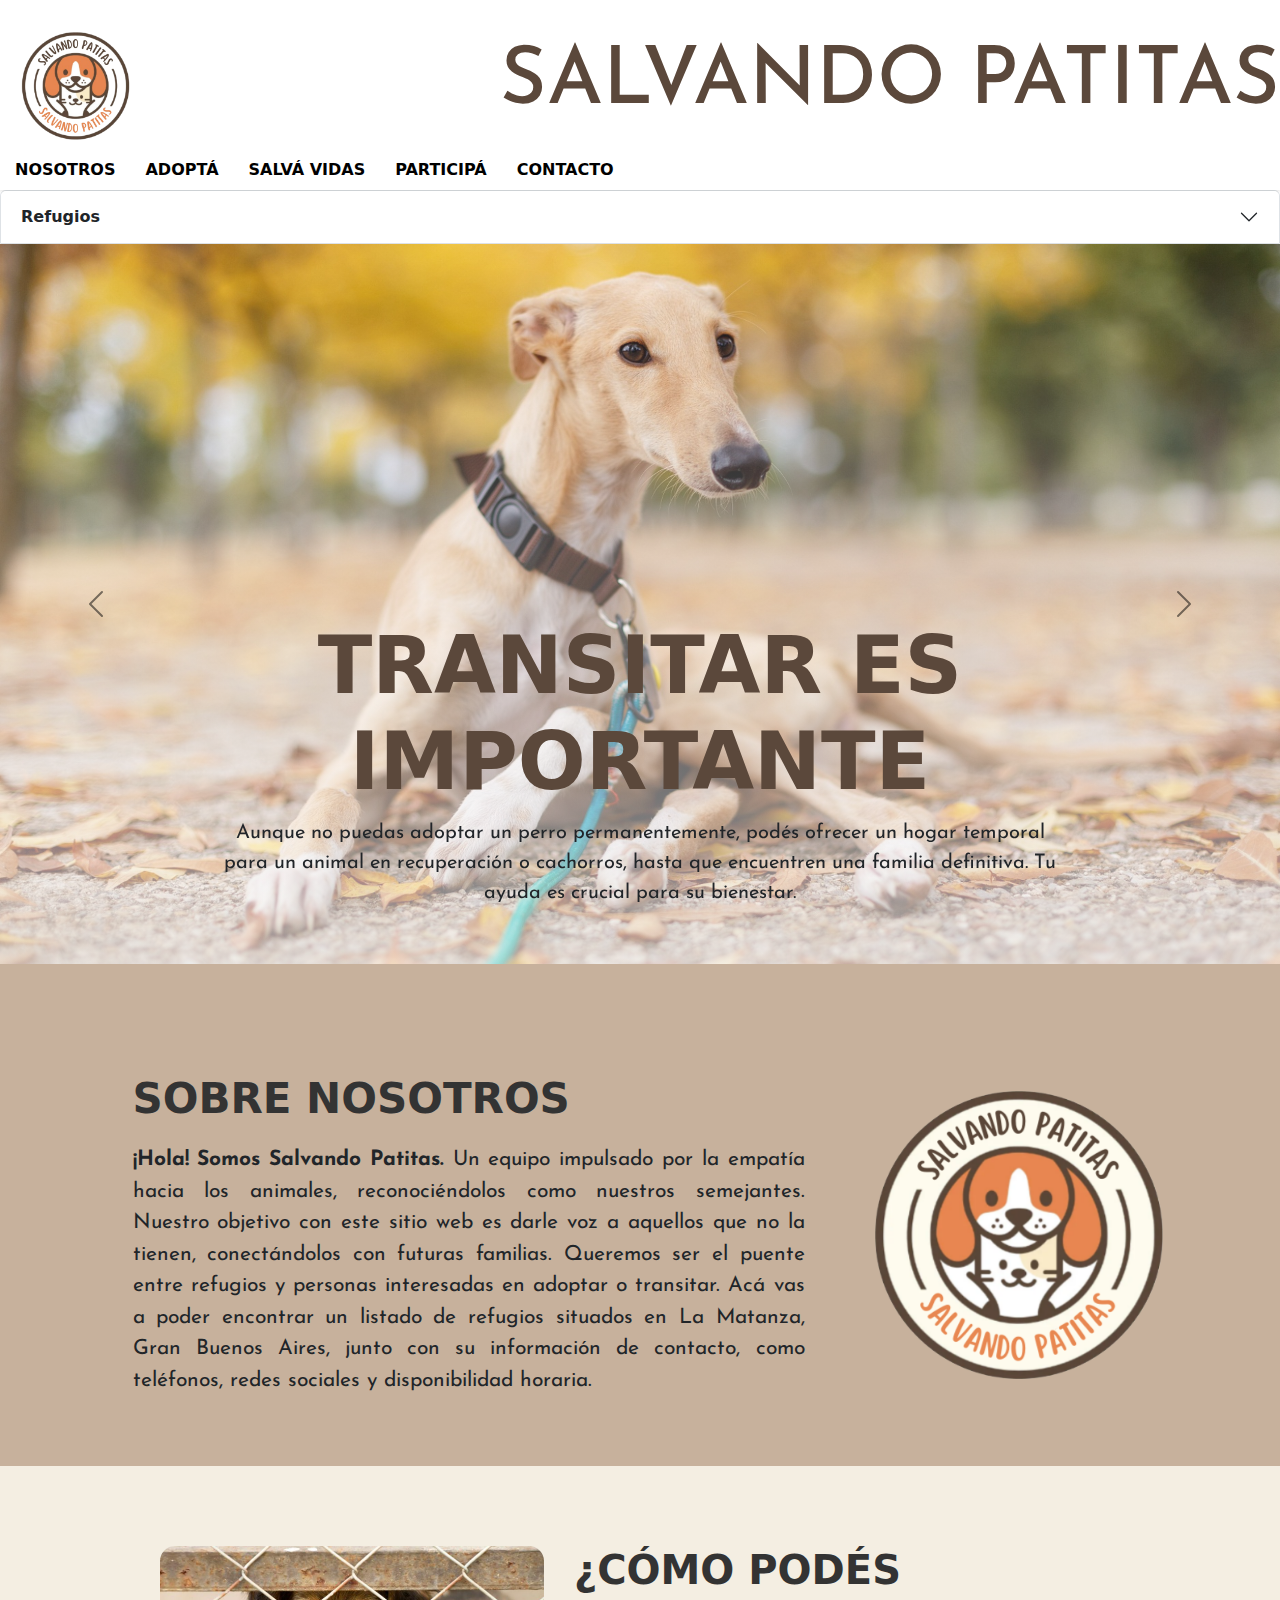
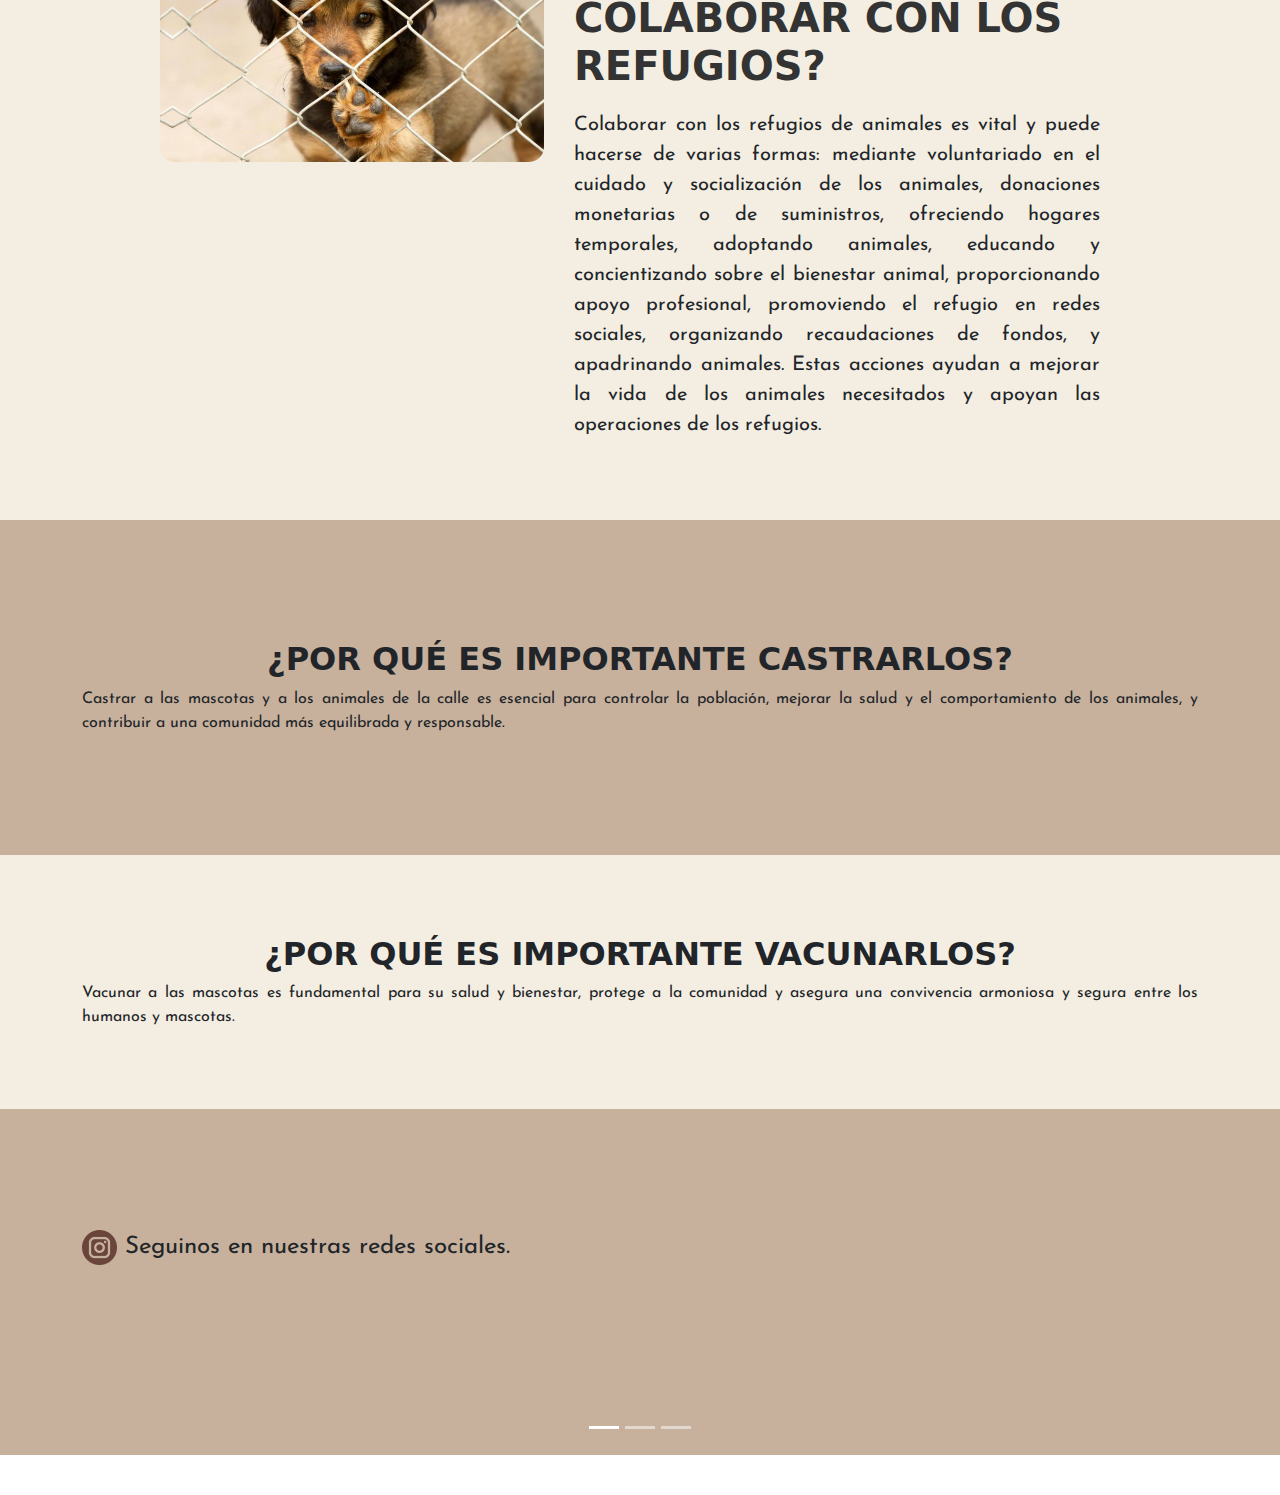
==== html/index.html @ 371e28d8 "section 2" ====
<html>
        <head>
          <link rel="icon" href="../imagenes/circulo.png" type="image/png">

            <meta name="viewport" content="width=device-width, initial-scale=1.0">
            <title> Salvando Patitas  </title>


            <!-- Enlaces -->
            
            <link rel="preconnect" href="https://fonts.googleapis.com">
            <link rel="preconnect" href="https://fonts.gstatic.com" crossorigin>
            <link href="https://fonts.googleapis.com/css2?family=Josefin+Sans:ital,wght@0,100..700;1,100..700&display=swap" rel="stylesheet">
            <link rel="stylesheet" href="../css/barranav.css" >
            <link rel="stylesheet" href="../css/secciones.css">
            <link rel="stylesheet" href="../css/carrusel.css" >
            <link rel="stylesheet" href="../css/imagenes.css">
            <link rel="stylesheet" href="../css/colores.css">
            <link rel="stylesheet" href="../css/redes.css">
            <link rel="stylesheet" href="../css/fuentes.css">
            <link href="https://cdn.jsdelivr.net/npm/bootstrap@5.3.3/dist/css/bootstrap.min.css" rel="stylesheet" integrity="sha384-QWTKZyjpPEjISv5WaRU9OFeRpok6YctnYmDr5pNlyT2bRjXh0JMhjY6hW+ALEwIH" crossorigin="anonymous">
            <script src="https://cdn.jsdelivr.net/npm/bootstrap@5.3.0/dist/js/bootstrap.bundle.min.js"></script>
          
        
          
          </head>
            
             
             
          
        <body>
          <div>
            <nav class="navbar">
              <div class="logo">
                  <img src="../imagenes/icono-removebg-preview.png" alt="Logo">
              </div>
            
            <div class="title">SALVANDO PATITAS</div>
            
              <ul>
                  <li><a href="#sobre-nosotros">NOSOTROS</a></li>
                  <li><a href="#">ADOPTÁ</a></li>
                  <li>
                      <a href="#">SALVÁ VIDAS</a>
                      
                  </li>
                  <li>
                      <a href="#">PARTICIPÁ</a>
                     
                  </li>
                  
                  
                  <li><a href="#">CONTACTO</a></li>
              </ul>
            
          </nav>
             
          

            <!-- Acordeon de info -->
            <div class="accordion" id="accordionExample"> 
                
                <div class="accordion-item">
                  <h2 class="accordion-header">
                    <button class="accordion-button collapsed" type="button" data-bs-toggle="collapse" data-bs-target="#collapseTwo" aria-expanded="false" aria-controls="collapseTwo">
                      <strong>Refugios</strong>
                    </button>
                  </h2>
                  <div id="collapseTwo" class="accordion-collapse collapse" data-bs-parent="#accordionExample">
                    <div class="accordion-body">
                      En La Matanza se encuentran diferentes refugios de animales que funcionan como centros de rescate, tránsito, asistencia y posterior adopción de las mascotas. A continuación les dejamos el <strong>listado de refugios</strong>:
                      
                        <ul> 
                           <li> <strong>Perritos De Ciudad Evita </strong> </li>
                            <p>Instagram: <a href="https://www.instagram.com/perritoscdadevita/?hl=es" target="_blank">@perritoscdadevita</a></p>
                            <p>Mail: Patrifac@gmail.com</p>



                           <li> <strong>Huellitas de Catan</strong> </li>
                           <p>Instagram: <a href="https://www.instagram.com/huellitasdecatan/" target="_blank">@huellitasdecatan</a></p>



                           <li> <strong>Rescataditos Lomas del Mirador</strong> </li>
                           <p>Instagram: <a href="https://www.instagram.com/rescataditos.ldm/" target="_blank">@rescataditos.ldm</a></p>



                           <li> <strong>Refugio Las Renatas</strong> </li>
                           <p>Instagram: <a href="https://www.instagram.com/refugiolasrenatasoficial/?hl=es" target="_blank">@refugiolasrenatas</a></p>

                           <li> <strong>Ayuda Animal</strong> </li>
                           <p>Instagram: <a href="https://www.instagram.com/ayuda_animal.ok/" target="_blank">@ayuda_animal.ok</a></p>



                      </ul>
                    </div>
                  </div>
                </div>
                <!--crruseel-->
                
                <div id="carouselExampleCaptions" class="carousel slide">
                    <div class="carousel-indicators">
                      <button type="button" data-bs-target="#carouselExampleCaptions" data-bs-slide-to="0" class="active" aria-current="true" aria-label="Slide 1"></button>
                      <button type="button" data-bs-target="#carouselExampleCaptions" data-bs-slide-to="1" aria-label="Slide 2"></button>
                      <button type="button" data-bs-target="#carouselExampleCaptions" data-bs-slide-to="2" aria-label="Slide 3"></button>
                    </div>
                    <div class="carousel-inner">
                      <div class="carousel-item active">
                        <img src="../imagenes/galgo1.png" class="d-block w-100 galgo" alt="...">
                        <div class="carousel-gradient"></div>
                        <div class="carousel-caption d-none d-md-block">
                          <h1>TRANSITAR ES IMPORTANTE</h1>
                    <p>Aunque no puedas adoptar un perro permanentemente, podés ofrecer un hogar temporal para un animal en recuperación o cachorros, hasta que encuentren una familia definitiva. Tu ayuda es crucial para su bienestar.</p>
                    
                          
                        </div>
                      </div>
                      <div class="carousel-item">
                        <img src="../imagenes/perritomoños1.png" class="d-block w-100 galgo" alt="...">
                        <div class="carousel-gradient"></div>
                        <div class="carousel-caption d-none d-md-block">
                          <h1>SOÑAMOS CON UN MUNDO SIN CALLEJERITOS</h1>
                          <p>Hay miles de animalitos en la calle.</p>
                          
                        </div>
                      </div>
                      <div class="carousel-item">
                        <img src="../imagenes/gatos1.png" class="d-block w-100 galgo" alt="...">
                        <div class="carousel-gradient"></div>
                        <div class="carousel-caption d-none d-md-block">
                          <h1>TU AYUDA SALVA VIDAS</h1>
                          <P>Aportá tu granito de arena.</P>

                        </div>

                      </div>
                      
                    <button class="carousel-control-prev" type="button" data-bs-target="#carouselExampleCaptions" data-bs-slide="prev">
                      <span class="carousel-control-prev-icon" aria-hidden="true"></span>
                      <span class="visually-hidden">Previous</span>
                    </button>
                    <button class="carousel-control-next" type="button" data-bs-target="#carouselExampleCaptions" data-bs-slide="next">
                      <span class="carousel-control-next-icon" aria-hidden="true"></span>
                      <span class="visually-hidden">Next</span>
                    </button>
                  </div>

                  <!--secciones-->
                  <!-- Sección 1 -->
                  <section id="sobre-nosotros" class="section-1">
                    <div class="section-1-container">
                     <div class="section-1-content">
                      <div class="section-1-text">
                        <h2 class="section-1-title"><strong> SOBRE NOSOTROS </strong></h2>
                        <p class="section-content">
                          <strong>¡Hola! Somos Salvando Patitas.</strong> Un equipo impulsado por la empatía hacia los
                          animales, reconociéndolos como nuestros semejantes. Nuestro objetivo con este sitio web es darle voz
                          a aquellos que no la tienen, conectándolos con futuras familias. Queremos ser el puente entre
                          refugios y personas interesadas en adoptar o transitar. Acá vas a poder encontrar un listado de
                          refugios situados en La Matanza, Gran Buenos Aires, junto con su información de contacto, como
                          teléfonos, redes sociales y disponibilidad horaria.
                      </p>
                    </div>
                     <img src="../imagenes/logoconfondo.png" alt="Descripción de la imagen" class="section-1-imagen">
                     </div>
                  </div>
                  <!-- Sección 2 -->
                  <section class="section-2">
                    <div class="section-2-container">
                        <div class="section-2-content">
                            <img src="../imagenes/perrorejas.png" alt="Descripción de la imagen" class="section-2-imagen">
                            <div class="section-2-text">
                                <h2 class="section-2-title"><strong>¿CÓMO PODÉS COLABORAR CON LOS REFUGIOS?</strong></h2>
                                <p class="section-content">Colaborar con los refugios de animales es vital y puede hacerse de varias formas: mediante voluntariado en el cuidado y socialización de los animales, donaciones monetarias o de suministros, ofreciendo hogares temporales, adoptando animales, educando y concientizando sobre el bienestar animal, proporcionando apoyo profesional, promoviendo el refugio en redes sociales, organizando recaudaciones de fondos, y apadrinando animales. Estas acciones ayudan a mejorar la vida de los animales necesitados y apoyan las operaciones de los refugios.</p>
                            </div>
                        </div>
                    </div>
                </section>
                <!-- Sección 3 -->
                  <section class="section-3">
                    <div class="container">
                    <h2 class="section-title"><strong> ¿POR QUÉ ES IMPORTANTE CASTRARLOS? </strong></h2>
                    <p class="section-content">Castrar a las mascotas y a los animales de la calle es esencial para controlar la población, mejorar la salud y el comportamiento de los animales, y contribuir a una comunidad más equilibrada y responsable.
                    </p>
                    </div>
                </section>
                <!-- Sección 4 -->
                  <section class="section-4">
                  <div class="container">
                  <h2 class="section-title"><strong> ¿POR QUÉ ES IMPORTANTE VACUNARLOS? </strong></h2>
                  <p class="section-content">Vacunar a las mascotas es fundamental para su salud y bienestar, protege a la comunidad y  asegura una convivencia armoniosa y segura entre los humanos y mascotas.
                  </p>
                  </div>
                </section>
                <!-- Sección 5 -->
                <section class="section-5">
                  <div class="container">
                    <div class="paragraph-with-icon">
                      <img src="../imagenes/instagram.png" alt="Instagram Icon">
                  <p class="section-content">Seguinos en nuestras redes sociales.
                  </p>
                  </div>
                </section>
                  
                  

                

            
            
            

            
            <script src="https://stackpath.bootstrapcdn.com/bootstrap/5.1.0/js/bootstrap.min.js"></script>
            <script src="https://code.jquery.com/jquery-3.6.0.min.js"></script>
            <script src="https://cdn.jsdelivr.net/npm/bootstrap@5.3.3/dist/js/bootstrap.bundle.min.js" integrity="sha384-YvpcrYf0tY3lHB60NNkmXc5s9fDVZLESaAA55NDzOxhy9GkcIdslK1eN7N6jIeHz" crossorigin="anonymous"></script>
        </body>
</html>
---- css/barranav.css ----
body {
    font-family: Arial, sans-serif;
    margin: 0;
    padding: 0;
}
.navbar {
    display: flex;
    justify-content: space-between;
    align-items: center;
    background-color: #fff;
    padding: 30 50px;
    box-shadow: 0 2px 4px rgba(0, 0, 0, 0.1);
}
.navbar ul {
    list-style: none;
    margin: 0;
    padding: 0;
    display: flex;
}
.navbar ul li {
    margin: 0 15px;
    position: relative;
}
.navbar ul li a {
    text-decoration: none;
    color: #000;
    font-weight: bold;
}
.navbar .logo img {
    height: 150px;
}
.title {
    font-family: "Josefin Sans", sans-serif;
  font-optical-sizing: auto;
  font-weight: 500;
  font-style: normal;
  font-size: 5em;
  color: #5b483b
    }






  .carousel-inner img {
    height: 600px; 
    width: auto; 
    margin: 0 auto; 
    object-fit: cover; 
}
---- css/secciones.css ----
section {
    text-align: center;
    margin-bottom: 40px;
    padding: 80px 0;
    }
.section-1 {
    background-color: #c7b19c;
    padding-bottom: 70px;
    padding-top: 40px;
    
}    
.section-1-container {
    max-width: 1000px;
    margin: 0 auto;
    padding: 0 20px;
}
.section-1-content {
    display: flex;
    align-items: center; 
    gap: 20px; 
    justify-content: center;
    padding: 70px 0;

}
.section-content {
    text-align: justify;
    margin: 0;
}
.section-1-text {
    flex: 1;
    max-width: 70%; 
    text-align: left; 
    font-size: 21px;
    margin-left: -35px;
}
.section-1-title {
    font-size: 2em;
    margin-bottom: 20px;
    color: #333;
}
.section-1-imagen {
    flex: 1;
    max-width: 30%;
    height: auto;
    position: relative;
    left: 50px;
    margin: 0px;

}
.section-2 {
    background-color: #f4eee2; 
    margin-bottom: 40px; }

.section-2-container {
        max-width: 1000px;
        margin: 0 auto;
        padding: 0 20px;   } 

.section-2-content {
        display: flex;
        align-items: flex-start;
        gap: 20px;
        justify-content: flex-start;
        flex-direction: row; 
        flex-wrap: wrap; 
        }

.section-2-title {
        font-size: 2em;
        margin-bottom: 20px;
        color: #333;}

.section-2-imagen {
    flex: 1;
    max-width: 40%;
    height: auto;
    top: 35px;
    border-radius: 15px;

}
.section-2-text {
    flex: 1;
    max-width: 60%; 
    text-align: left; 
    font-size: 20px;
    padding-right: 20px;
    padding-left: 10px; }


.section-3 {
    background-color: #c7b19c
    ;
}
.section-4 {
    background-color: #f4eee2
    ;
}

.section-5 {
    font-size: 1.5em;
    background-color: #c7b19c
    ;
}
---- css/carrusel.css ----
.carousel-item {
    position: relative;
}

.carousel-inner .galgo {
    max-width: 100%; /* me queda gigante decir a la profe*/
    height: auto;
    margin: 0 auto; }
.carousel-gradient {
    position: absolute;
    top: 0;
    left: 0;
    width: 100%;
    height: 100%;
    background: linear-gradient(to bottom, rgba(165, 159, 159, 0.075), rgba(247, 246, 246, 0.61));
    z-index: 1;
}
.carousel-caption {
    z-index: 2;
}
/*quiero cambiar el grosor de las flechas y su color */
.carousel-control-prev-icon,
.carousel-control-next-icon {
    
    border-radius: 80%; 
    width: 180px; 
    height: 50px; 
}

.carousel-control-prev-icon::after,
.carousel-control-next-icon::after {
    font-size: 15rem; 
    color: rgb(46, 30, 9); 
}



.carousel-control-prev,
.carousel-control-next {
    filter: invert(100%); /* Cambia el color de los botones */
}

.carousel-caption {

    padding: 20px;
    border-radius: 10px;
}
.carousel-caption h1 {
    color: #5b483b;
    font-size: 5rem;
    
    font-weight: bold;
}
.carousel-caption p {
    color: #212529;
    font-size: 1.25rem;
}
---- css/imagenes.css ----
/* Fondo de pagina */
---- css/colores.css ----
body {background-color: #c7b19c ;}
---- css/redes.css ----
.paragraph-with-icon {
    display: flex;
    align-items: center;
}

.paragraph-with-icon img {
    margin-right: 8px; /* Ajusta el espacio entre el icono y el texto */
    width: 35px;       /* Tamaño del icono */
    height: 35px;      /* Tamaño del icono */
}

.paragraph-with-icon p {
    margin: 0; /* Elimina el margen del párrafo para asegurar la alineación */
}
---- css/fuentes.css ----
p{font-family: "Josefin Sans", sans-serif} /* parrafos */


.josefin-sans- {
  font-family: "Josefin Sans", sans-serif;
  font-optical-sizing: auto;
  font-weight: 500;
  font-style: normal;


}
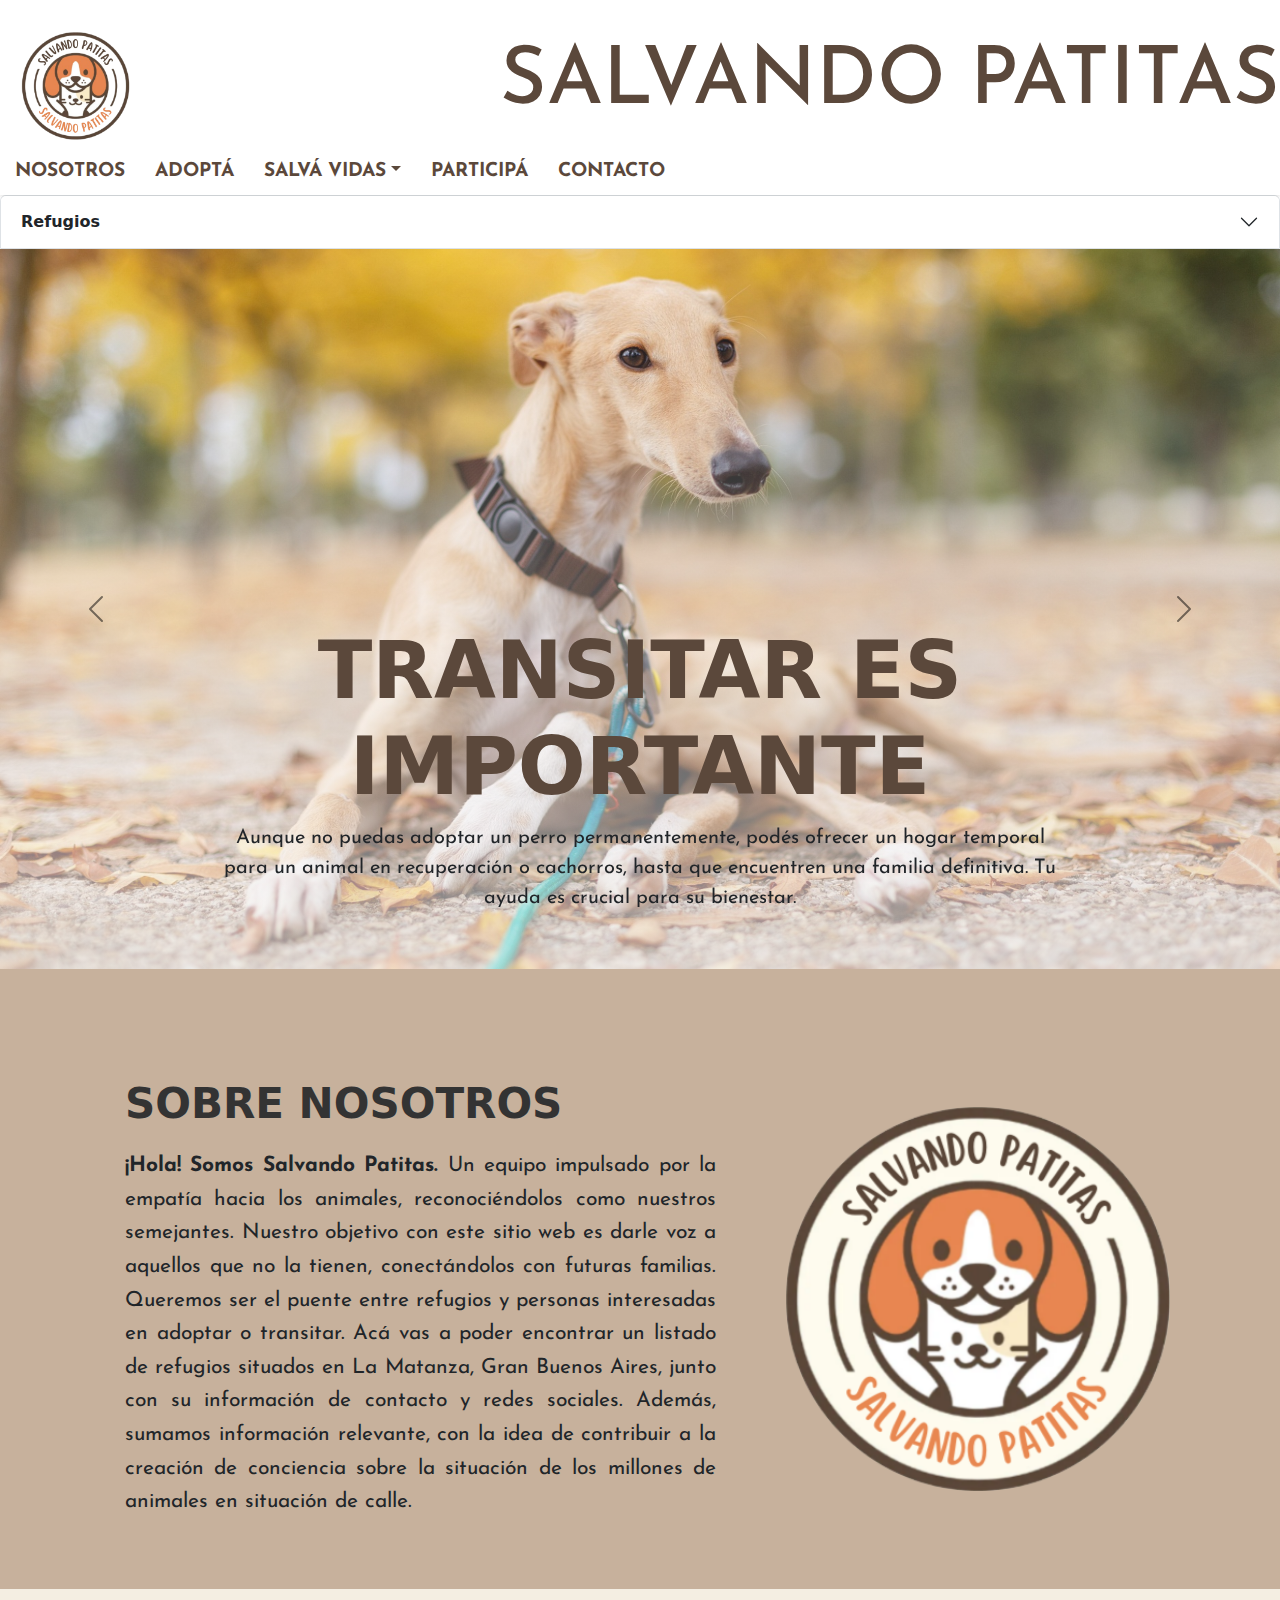
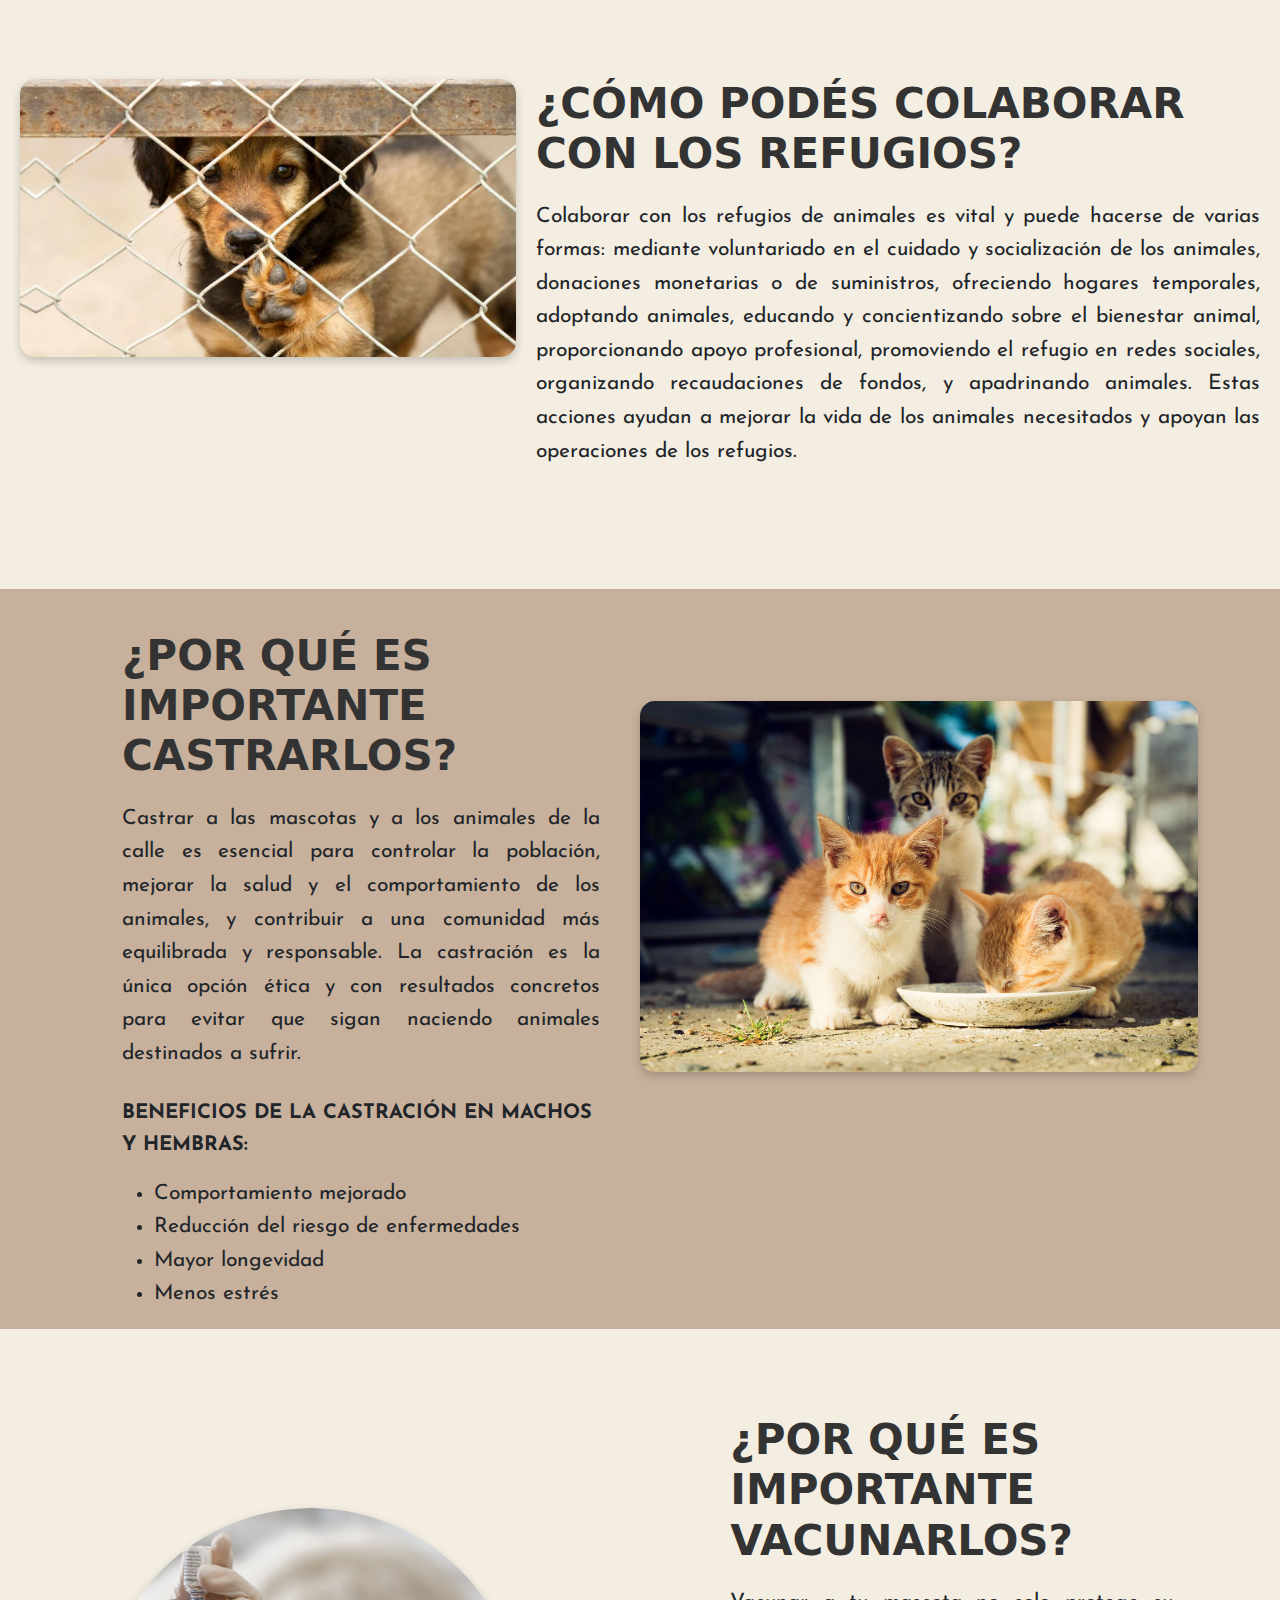
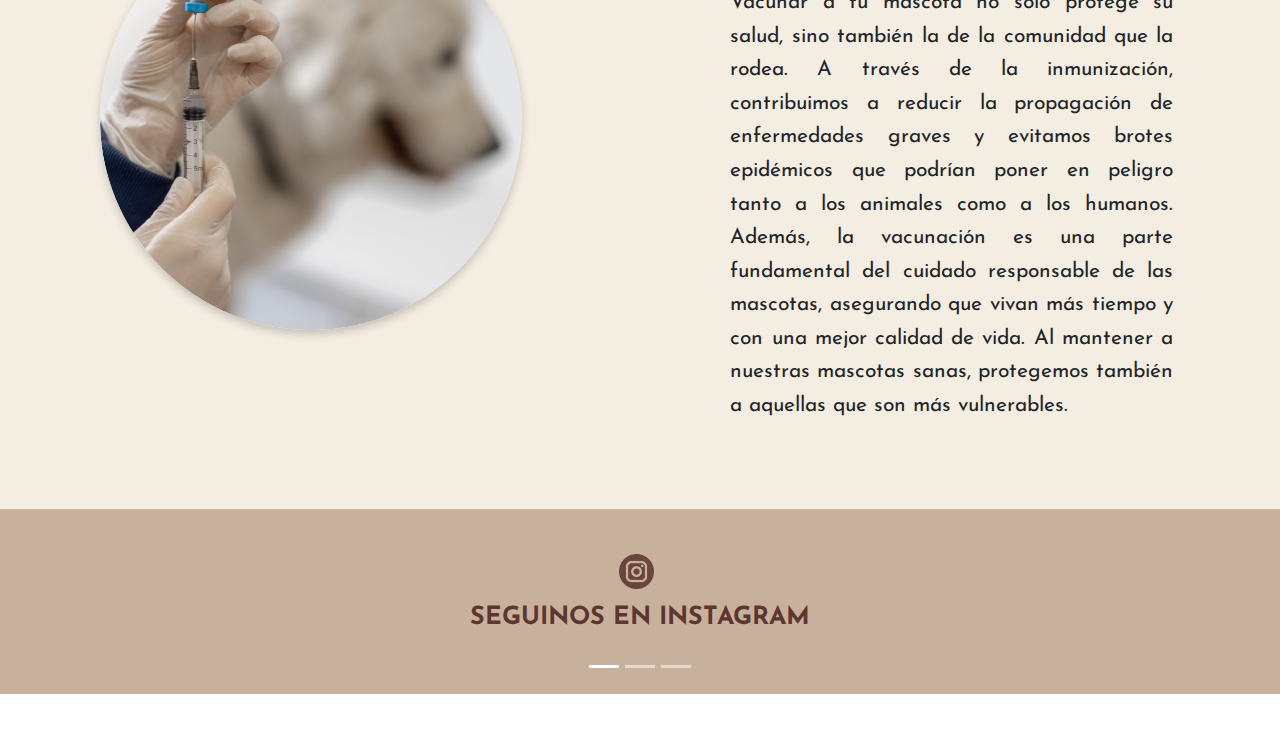
==== commit 4c2aeae9: "cambio secciones" ====
--- a/html/index.html
+++ b/html/index.html
@@ -22,7 +22,22 @@
             <script src="https://cdn.jsdelivr.net/npm/bootstrap@5.3.0/dist/js/bootstrap.bundle.min.js"></script>
           
         
-          
+            <style>
+              /* Ocultar el botón "CASTRÁ" por defecto */
+              .dropdown-menu {
+                  display: none;
+                  position: absolute;
+                  background-color: white;
+                  box-shadow: 0px 8px 16px rgba(0, 0, 0, 0.2);
+                  min-width: 160px;
+                  z-index: 1;
+              }
+          
+              /* Mostrar el menú desplegable cuando se pasa el cursor sobre "SALVÁ VIDAS" */
+              .dropdown:hover .dropdown-menu {
+                  display: block;
+              }
+          </style>
           </head>
             
              
@@ -37,17 +52,17 @@
             
             <div class="title">SALVANDO PATITAS</div>
             
-              <ul>
-                  <li><a href="#sobre-nosotros">NOSOTROS</a></li>
+              <ul class="nav-links">
+                  <li><a href="#sobre-nosotros" class="nosotros-link">NOSOTROS</a></li>
                   <li><a href="#">ADOPTÁ</a></li>
-                  <li>
-                      <a href="#">SALVÁ VIDAS</a>
-                      
+                  <li class="dropdown">
+                      <a href="#" class="dropdown-toggle salva-vidas-link">SALVÁ VIDAS</a> 
+                      <div class="dropdown-menu">
+                      <a href="#seccion-castra" class="castra-link castra-link">CASTRÁ</a> 
+                      </div>
                   </li>
-                  <li>
-                      <a href="#">PARTICIPÁ</a>
-                     
-                  </li>
+                  <li><a href="#">PARTICIPÁ</a></li>
+        
                   
                   
                   <li><a href="#">CONTACTO</a></li>
@@ -160,9 +175,9 @@
                           animales, reconociéndolos como nuestros semejantes. Nuestro objetivo con este sitio web es darle voz
                           a aquellos que no la tienen, conectándolos con futuras familias. Queremos ser el puente entre
                           refugios y personas interesadas en adoptar o transitar. Acá vas a poder encontrar un listado de
-                          refugios situados en La Matanza, Gran Buenos Aires, junto con su información de contacto, como
-                          teléfonos, redes sociales y disponibilidad horaria.
-                      </p>
+                          refugios situados en La Matanza, Gran Buenos Aires, junto con su información de contacto y redes sociales. 
+                          Además, sumamos información relevante, con la idea de contribuir a la creación de conciencia sobre la situación 
+                          de los millones de animales en situación de calle.                      </p>
                     </div>
                      <img src="../imagenes/logoconfondo.png" alt="Descripción de la imagen" class="section-1-imagen">
                      </div>
@@ -180,27 +195,43 @@
                     </div>
                 </section>
                 <!-- Sección 3 -->
-                  <section class="section-3">
+                  <section id="seccion-castra" class="section-3">
                     <div class="container">
-                    <h2 class="section-title"><strong> ¿POR QUÉ ES IMPORTANTE CASTRARLOS? </strong></h2>
+                    <img src="../imagenes/gatoscalle.png" alt="Descripción de la imagen" class="section-3-imagen">
+                    <div class="section-3-text">
+                    <div class="section-3-content"> 
+                    <h2 class="section-3-title"><strong> ¿POR QUÉ ES IMPORTANTE CASTRARLOS? </strong></h2>
                     <p class="section-content">Castrar a las mascotas y a los animales de la calle es esencial para controlar la población, mejorar la salud y el comportamiento de los animales, y contribuir a una comunidad más equilibrada y responsable.
+                      La castración es la única opción ética y con resultados concretos para evitar que sigan naciendo animales destinados a sufrir.
                     </p>
+                    <div class="beneficios">
+                    <p><strong>BENEFICIOS DE LA CASTRACIÓN EN MACHOS Y HEMBRAS:</strong></p> </div>
+                    <ul>
+                      <li>Comportamiento mejorado</li>
+                      <li>Reducción del riesgo de enfermedades</li>
+                      <li>Mayor longevidad</li>
+                      <li>Menos estrés</li>
+                    </ul>
                     </div>
                 </section>
                 <!-- Sección 4 -->
-                  <section class="section-4">
+                <section class="section-4">
+                  <img src="../imagenes/vaccine.png" alt="Descripción de la imagen" class="section-4-imagen">
                   <div class="container">
-                  <h2 class="section-title"><strong> ¿POR QUÉ ES IMPORTANTE VACUNARLOS? </strong></h2>
-                  <p class="section-content">Vacunar a las mascotas es fundamental para su salud y bienestar, protege a la comunidad y  asegura una convivencia armoniosa y segura entre los humanos y mascotas.
-                  </p>
-                  </div>
-                </section>
+                      <div class="section-4-text">
+                          <h2 class="section-4-title"><strong> ¿POR QUÉ ES IMPORTANTE VACUNARLOS? </strong></h2>
+                          <p class="section-content">
+                              Vacunar a tu mascota no solo protege su salud, sino también la de la comunidad que la rodea. A través de la inmunización, contribuimos a reducir la propagación de enfermedades graves y evitamos brotes epidémicos que podrían poner en peligro tanto a los animales como a los humanos. Además, la vacunación es una parte fundamental del cuidado responsable de las mascotas, asegurando que vivan más tiempo y con una mejor calidad de vida. Al mantener a nuestras mascotas sanas, protegemos también a aquellas que son más vulnerables.
+                          </p>
+                      </div>
+                  </div>
+              </section>
                 <!-- Sección 5 -->
                 <section class="section-5">
                   <div class="container">
                     <div class="paragraph-with-icon">
                       <img src="../imagenes/instagram.png" alt="Instagram Icon">
-                  <p class="section-content">Seguinos en nuestras redes sociales.
+                  <p class="section-5-text"><b>SEGUINOS EN INSTAGRAM</b>
                   </p>
                   </div>
                 </section>
@@ -212,10 +243,8 @@
             
             
             
-
-            
-            <script src="https://stackpath.bootstrapcdn.com/bootstrap/5.1.0/js/bootstrap.min.js"></script>
+             <!-- Scripts -->
             <script src="https://code.jquery.com/jquery-3.6.0.min.js"></script>
             <script src="https://cdn.jsdelivr.net/npm/bootstrap@5.3.3/dist/js/bootstrap.bundle.min.js" integrity="sha384-YvpcrYf0tY3lHB60NNkmXc5s9fDVZLESaAA55NDzOxhy9GkcIdslK1eN7N6jIeHz" crossorigin="anonymous"></script>
-        </body>
+          </body>
 </html>
--- a/css/barranav.css
+++ b/css/barranav.css
@@ -8,8 +8,9 @@
     justify-content: space-between;
     align-items: center;
     background-color: #fff;
-    padding: 30 50px;
+    padding: 30px 50px;
     box-shadow: 0 2px 4px rgba(0, 0, 0, 0.1);
+    position: relative;
 }
 .navbar ul {
     list-style: none;
@@ -20,30 +21,102 @@
 .navbar ul li {
     margin: 0 15px;
     position: relative;
+
 }
 .navbar ul li a {
+    font-family: "Josefin Sans", sans-serif;
     text-decoration: none;
-    color: #000;
+    color: #5b483b;
     font-weight: bold;
+    display: block;
+    font-size: 1.2em;
+}
+.dropdown-toggle {
+    position: relative;
+    font-family: "Josefin Sans", sans-serif;
+    font-size: 1.2em;
+    color: #5b483b;
+    font-weight: bold;
+    text-decoration: none;
+}
+.dropdown:hover .dropdown-hover-text {
+    display: block;
 }
 .navbar .logo img {
     height: 150px;
+    position: relative;
 }
 .title {
-    font-family: "Josefin Sans", sans-serif;
-  font-optical-sizing: auto;
+  font-family: "Josefin Sans", sans-serif;
   font-weight: 500;
   font-style: normal;
   font-size: 5em;
   color: #5b483b
     }
 
+.dropdown {
+    position: relative;
+    display: inline-block;
+    text-align: center;
+    }   
 
+.dropdown-menu {
+    display: none;
+    position: absolute;
+    margin-top: 10px;
+    padding: 10px 0;
+    z-index: 1000;
+    top: 100%;
+    left: 0; 
+    width: 100%;
+    padding: 15px;
+    }
+.dropdown-menu a {
+    font-family: "Josefin Sans", sans-serif;
+    font-size: 1.2em;
+    color: #5b483b;
+    text-decoration: none;  
+}  
+.dropdown-menu li{
+    padding: 10px 20px;
+}    
+.dropdown:hover .dropdown-menu {
+    display: block;
+  }
+.dropdown-menu li a:hover {
+    background-color: #f8f8f8;
+    color: #333;
+    transition: background-color 0.3s ease, color 0.3s ease;
+        }
+.dropdown-menu .castra-link {
+    font-family: "Josefin Sans", sans-serif;
+    font-size: 1.2em;
+    color: #5b483b;
+    text-decoration: none;
+}
+.nosotros-link {
+    font-family: "Josefin Sans", sans-serif;
+    font-size: 1.2em;
+    color: #5b483b;
+    text-decoration: none;  
+}
+.nosotros-link:hover {
+    color: #c7b19c; 
+    text-decoration: none;}
+    
+.castra-link {
+    border: none;
+    box-shadow: none;
+    background-color: transparent;
+    color: #5b483b;
+    padding: 10px 15px;
+    text-decoration: none;
+}
+.navbar .salva-vidas-link:hover, .navbar .castra-link:hover {
+    color: #c7b19c;
+    text-decoration: none;}    
 
-
-
-
-  .carousel-inner img {
+.carousel-inner img {
     height: 600px; 
     width: auto; 
     margin: 0 auto; 
--- a/css/secciones.css
+++ b/css/secciones.css
@@ -1,12 +1,12 @@
 section {
     text-align: center;
     margin-bottom: 40px;
-    padding: 80px 0;
+    padding: 90px 0;
     }
 .section-1 {
     background-color: #c7b19c;
-    padding-bottom: 70px;
-    padding-top: 40px;
+    padding-bottom: 70px; /*marca bien los margenes*/
+    padding-top: 40px; /*marca bien los margenes*/
     
 }    
 .section-1-container {
@@ -32,6 +32,7 @@
     text-align: left; 
     font-size: 21px;
     margin-left: -35px;
+    line-height: 1.6;
 }
 .section-1-title {
     font-size: 2em;
@@ -40,19 +41,19 @@
 }
 .section-1-imagen {
     flex: 1;
-    max-width: 30%;
+    max-width: 40%;
     height: auto;
     position: relative;
     left: 50px;
     margin: 0px;
-
 }
 .section-2 {
     background-color: #f4eee2; 
-    margin-bottom: 40px; }
+    height: 600px;
+     }
 
 .section-2-container {
-        max-width: 1000px;
+        max-width: 1300px;
         margin: 0 auto;
         padding: 0 20px;   } 
 
@@ -76,28 +77,110 @@
     height: auto;
     top: 35px;
     border-radius: 15px;
+    box-shadow: 0 4px 10px rgba(0, 0, 0, 0.2);
 
 }
 .section-2-text {
     flex: 1;
+    flex-grow: 2;
     max-width: 60%; 
     text-align: left; 
-    font-size: 20px;
-    padding-right: 20px;
-    padding-left: 10px; }
+    font-size: 21px;
+    line-height: 1.6;
+    }
 
 
 .section-3 {
-    background-color: #c7b19c
-    ;
+    background-color: #c7b19c;
+    height: 700px;
+    max-width: 1300px;
+    margin: 0 auto; 
+    display: flex;
+    align-items: center;
+    justify-content: space-between;
+    }
+
+.section-3-title {
+    font-size: 2em;
+    margin-bottom: 20px;
+    color: #333;
+    text-align:left;
+    width: 550px}
+
+.section-3-text {
+    flex: 1;
+    max-width: 50%; 
+    font-size: 21px;
+    text-align: justify;
+    margin-right: 20px;
+    line-height: 1.6;
+    }
+.section-3-content {
+    flex-direction: row;
+    padding: 40px;
+    }
+.section-3-imagen {
+    width: 50%;
+    height: auto;
+    float: right;
+    margin-top: 110px;
+    margin-left: 10px;
+    position: relative;
+    flex: 1; 
+    border-radius: 15px;
+    box-shadow: 0 4px 10px rgba(0, 0, 0, 0.2);
+    }
+
+.p, li {   
+    font-family: "Josefin Sans", sans-serif;
+}
+.beneficios {
+    font-size: 20px;
+    margin-top: 26px;
+    text-align: left;
 }
 .section-4 {
-    background-color: #f4eee2
-    ;
+    background-color: #f4eee2;
+    justify-content: center; 
+    align-items: center;
+    display: flex;
+    gap: 1px;
+    height: 780px;
+}
+.section-4-imagen {
+    max-width: 33%; 
+    border-radius: 50%; 
+    box-shadow: 0 4px 10px rgba(0, 0, 0, 0.2);
+    margin: 100px;
+}
+.section-4-title {
+    font-size: 2em;
+    margin-bottom: 20px;
+    color: #333;}
+
+.section-4-text {
+    text-align: left; 
+    font-size: 21px;
+    max-width: 70%;
+    line-height: 1.6;
+    margin: 0 auto;
 }
 
 .section-5 {
-    font-size: 1.5em;
-    background-color: #c7b19c
-    ;
+    background-color: #c7b19c;
+    padding: 5px 0;
+    height: 35px;
 }
+.paragraph-with-icon {
+    display: flex;
+    flex-direction: column; 
+}
+.paragraph-with-icon img {
+    max-width: 60px;
+    margin-bottom: 10px;
+}
+
+.section-5-text{
+    font-size: 25px;
+    color: #5c362f;
+}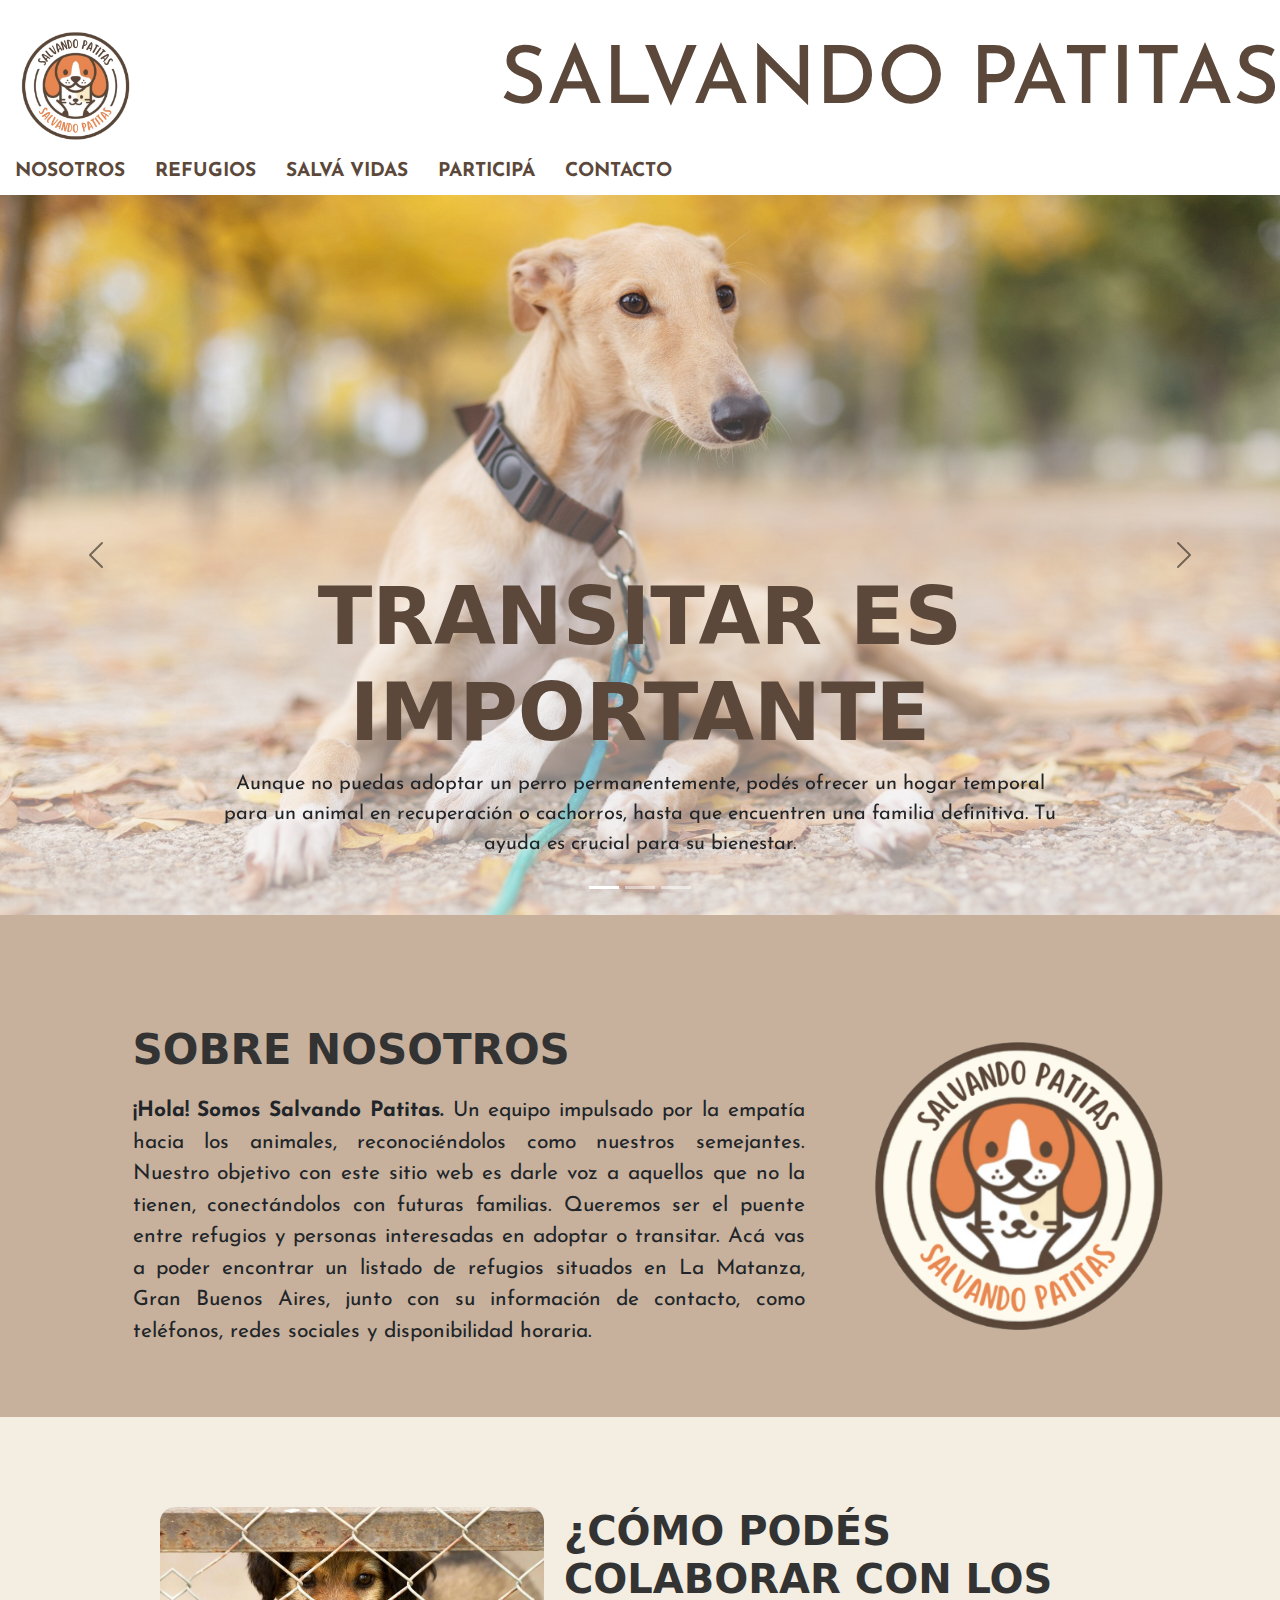
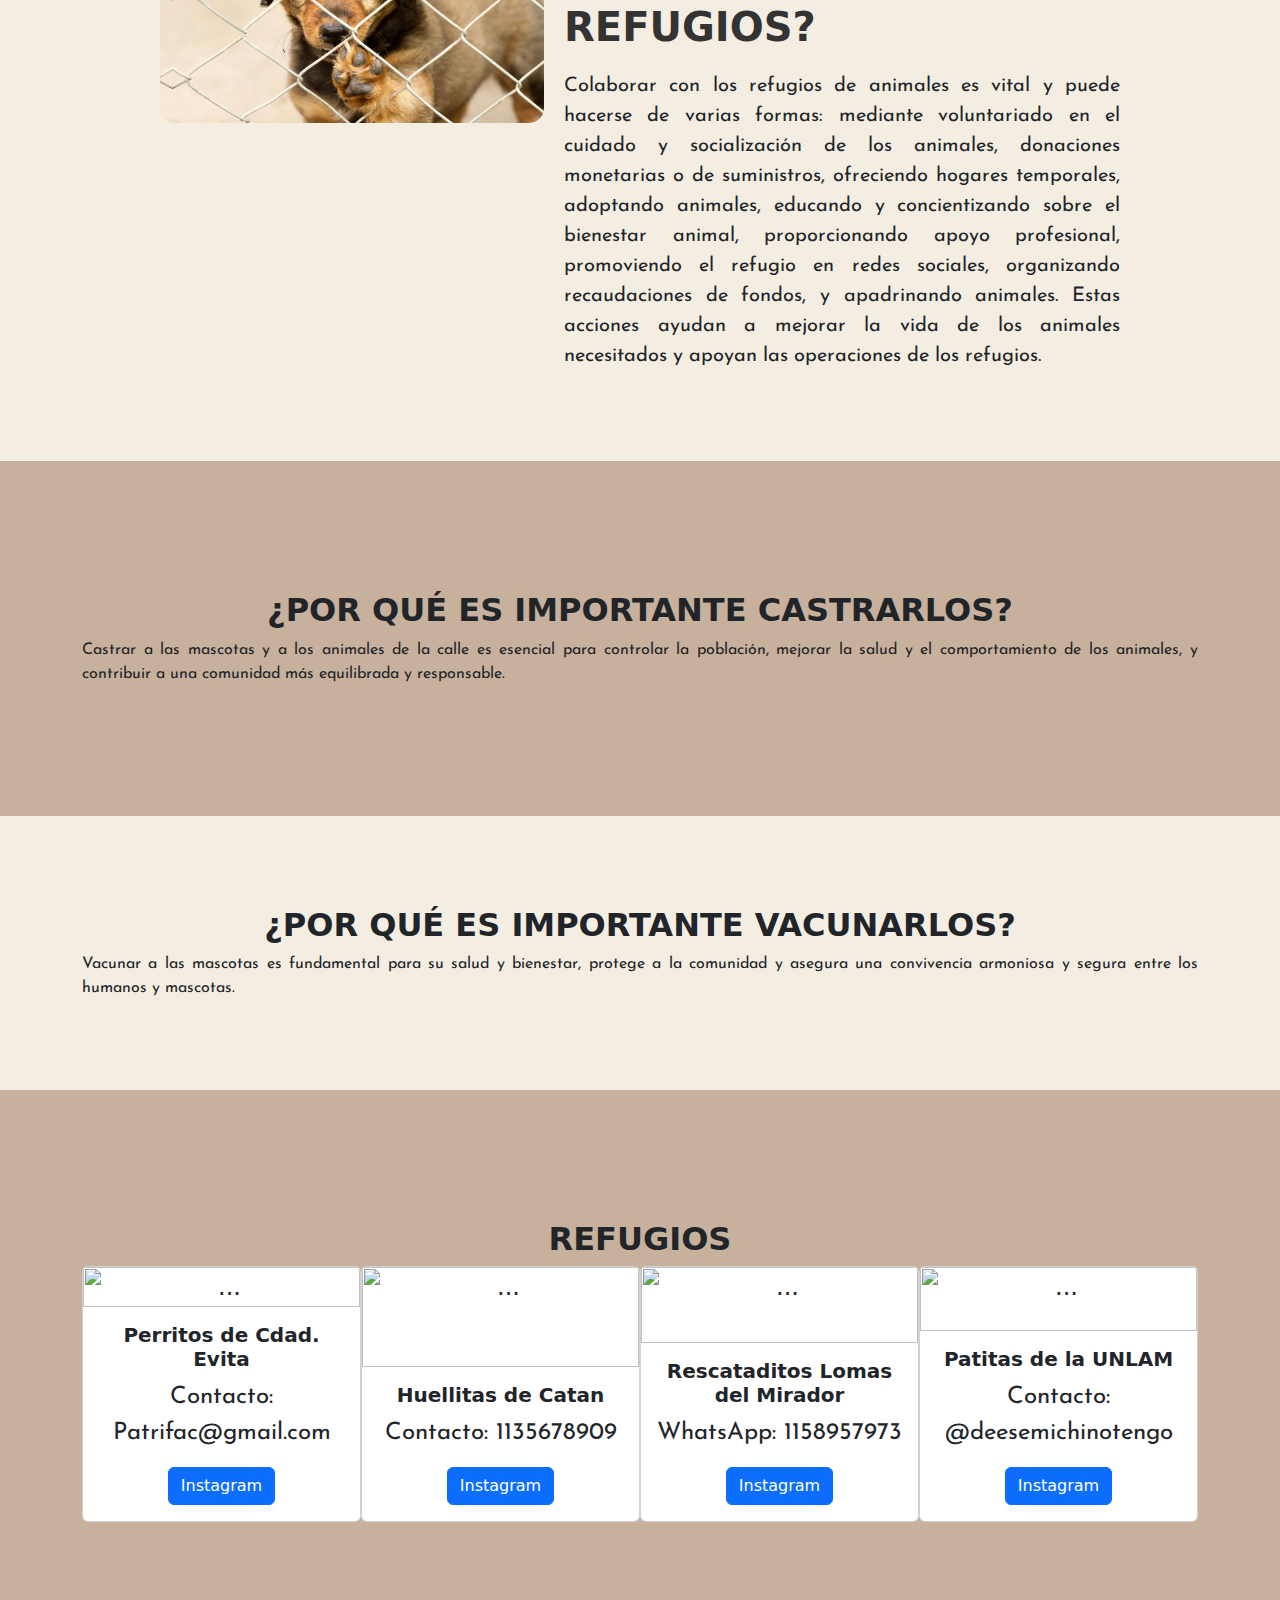
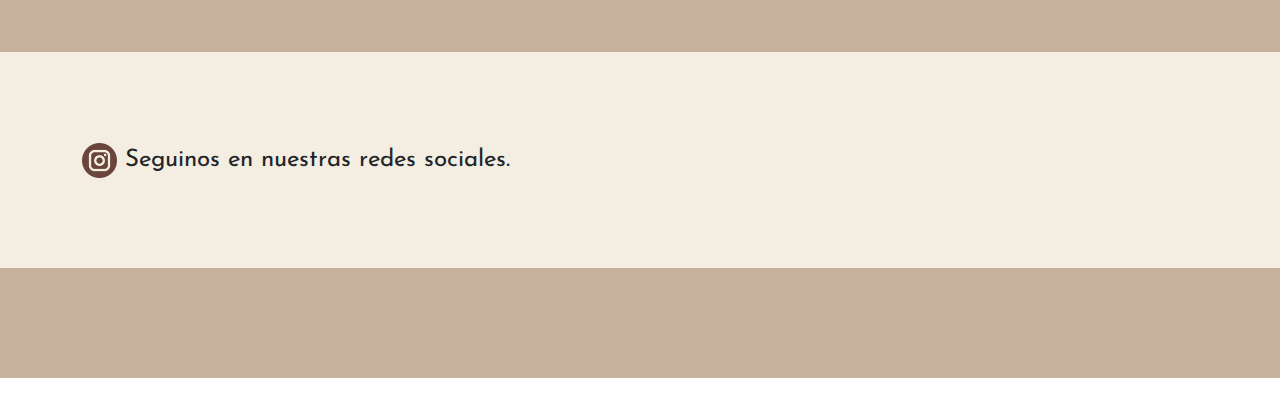
==== commit 8c7fbdaa: "java" ====
--- a/html/index.html
+++ b/html/index.html
@@ -19,25 +19,10 @@
             <link rel="stylesheet" href="../css/redes.css">
             <link rel="stylesheet" href="../css/fuentes.css">
             <link href="https://cdn.jsdelivr.net/npm/bootstrap@5.3.3/dist/css/bootstrap.min.css" rel="stylesheet" integrity="sha384-QWTKZyjpPEjISv5WaRU9OFeRpok6YctnYmDr5pNlyT2bRjXh0JMhjY6hW+ALEwIH" crossorigin="anonymous">
-            <script src="https://cdn.jsdelivr.net/npm/bootstrap@5.3.0/dist/js/bootstrap.bundle.min.js"></script>
+            
           
         
-            <style>
-              /* Ocultar el botón "CASTRÁ" por defecto */
-              .dropdown-menu {
-                  display: none;
-                  position: absolute;
-                  background-color: white;
-                  box-shadow: 0px 8px 16px rgba(0, 0, 0, 0.2);
-                  min-width: 160px;
-                  z-index: 1;
-              }
-          
-              /* Mostrar el menú desplegable cuando se pasa el cursor sobre "SALVÁ VIDAS" */
-              .dropdown:hover .dropdown-menu {
-                  display: block;
-              }
-          </style>
+          
           </head>
             
              
@@ -52,68 +37,27 @@
             
             <div class="title">SALVANDO PATITAS</div>
             
-              <ul class="nav-links">
-                  <li><a href="#sobre-nosotros" class="nosotros-link">NOSOTROS</a></li>
-                  <li><a href="#">ADOPTÁ</a></li>
-                  <li class="dropdown">
-                      <a href="#" class="dropdown-toggle salva-vidas-link">SALVÁ VIDAS</a> 
-                      <div class="dropdown-menu">
-                      <a href="#seccion-castra" class="castra-link castra-link">CASTRÁ</a> 
-                      </div>
+              <ul>
+                  <li><a href="#sobre-nosotros" class="categoria">NOSOTROS</a></li>
+                  <li><a href="refugios" class="categoria">REFUGIOS</a></li>
+                  <li>
+                      <a href="#" class="categoria">SALVÁ VIDAS</a>
+                      
                   </li>
-                  <li><a href="#">PARTICIPÁ</a></li>
-        
-                  
-                  
-                  <li><a href="#">CONTACTO</a></li>
+                  <li>
+                      <a href="#"class="categoria">PARTICIPÁ</a>
+                     
+                  </li>
+                  
+                  
+                  <li><a href="#"class="categoria">CONTACTO</a></li>
               </ul>
             
           </nav>
              
           
 
-            <!-- Acordeon de info -->
-            <div class="accordion" id="accordionExample"> 
-                
-                <div class="accordion-item">
-                  <h2 class="accordion-header">
-                    <button class="accordion-button collapsed" type="button" data-bs-toggle="collapse" data-bs-target="#collapseTwo" aria-expanded="false" aria-controls="collapseTwo">
-                      <strong>Refugios</strong>
-                    </button>
-                  </h2>
-                  <div id="collapseTwo" class="accordion-collapse collapse" data-bs-parent="#accordionExample">
-                    <div class="accordion-body">
-                      En La Matanza se encuentran diferentes refugios de animales que funcionan como centros de rescate, tránsito, asistencia y posterior adopción de las mascotas. A continuación les dejamos el <strong>listado de refugios</strong>:
-                      
-                        <ul> 
-                           <li> <strong>Perritos De Ciudad Evita </strong> </li>
-                            <p>Instagram: <a href="https://www.instagram.com/perritoscdadevita/?hl=es" target="_blank">@perritoscdadevita</a></p>
-                            <p>Mail: Patrifac@gmail.com</p>
-
-
-
-                           <li> <strong>Huellitas de Catan</strong> </li>
-                           <p>Instagram: <a href="https://www.instagram.com/huellitasdecatan/" target="_blank">@huellitasdecatan</a></p>
-
-
-
-                           <li> <strong>Rescataditos Lomas del Mirador</strong> </li>
-                           <p>Instagram: <a href="https://www.instagram.com/rescataditos.ldm/" target="_blank">@rescataditos.ldm</a></p>
-
-
-
-                           <li> <strong>Refugio Las Renatas</strong> </li>
-                           <p>Instagram: <a href="https://www.instagram.com/refugiolasrenatasoficial/?hl=es" target="_blank">@refugiolasrenatas</a></p>
-
-                           <li> <strong>Ayuda Animal</strong> </li>
-                           <p>Instagram: <a href="https://www.instagram.com/ayuda_animal.ok/" target="_blank">@ayuda_animal.ok</a></p>
-
-
-
-                      </ul>
-                    </div>
-                  </div>
-                </div>
+           
                 <!--crruseel-->
                 
                 <div id="carouselExampleCaptions" class="carousel slide">
@@ -161,6 +105,7 @@
                       <span class="carousel-control-next-icon" aria-hidden="true"></span>
                       <span class="visually-hidden">Next</span>
                     </button>
+                  </div>
                   </div>
 
                   <!--secciones-->
@@ -175,9 +120,9 @@
                           animales, reconociéndolos como nuestros semejantes. Nuestro objetivo con este sitio web es darle voz
                           a aquellos que no la tienen, conectándolos con futuras familias. Queremos ser el puente entre
                           refugios y personas interesadas en adoptar o transitar. Acá vas a poder encontrar un listado de
-                          refugios situados en La Matanza, Gran Buenos Aires, junto con su información de contacto y redes sociales. 
-                          Además, sumamos información relevante, con la idea de contribuir a la creación de conciencia sobre la situación 
-                          de los millones de animales en situación de calle.                      </p>
+                          refugios situados en La Matanza, Gran Buenos Aires, junto con su información de contacto, como
+                          teléfonos, redes sociales y disponibilidad horaria.
+                      </p>
                     </div>
                      <img src="../imagenes/logoconfondo.png" alt="Descripción de la imagen" class="section-1-imagen">
                      </div>
@@ -195,56 +140,85 @@
                     </div>
                 </section>
                 <!-- Sección 3 -->
-                  <section id="seccion-castra" class="section-3">
+                  <section class="section-3">
                     <div class="container">
-                    <img src="../imagenes/gatoscalle.png" alt="Descripción de la imagen" class="section-3-imagen">
-                    <div class="section-3-text">
-                    <div class="section-3-content"> 
-                    <h2 class="section-3-title"><strong> ¿POR QUÉ ES IMPORTANTE CASTRARLOS? </strong></h2>
+                    <h2 class="section-title"><strong> ¿POR QUÉ ES IMPORTANTE CASTRARLOS? </strong></h2>
                     <p class="section-content">Castrar a las mascotas y a los animales de la calle es esencial para controlar la población, mejorar la salud y el comportamiento de los animales, y contribuir a una comunidad más equilibrada y responsable.
-                      La castración es la única opción ética y con resultados concretos para evitar que sigan naciendo animales destinados a sufrir.
                     </p>
-                    <div class="beneficios">
-                    <p><strong>BENEFICIOS DE LA CASTRACIÓN EN MACHOS Y HEMBRAS:</strong></p> </div>
-                    <ul>
-                      <li>Comportamiento mejorado</li>
-                      <li>Reducción del riesgo de enfermedades</li>
-                      <li>Mayor longevidad</li>
-                      <li>Menos estrés</li>
-                    </ul>
                     </div>
                 </section>
                 <!-- Sección 4 -->
-                <section class="section-4">
-                  <img src="../imagenes/vaccine.png" alt="Descripción de la imagen" class="section-4-imagen">
+                  <section class="section-4">
                   <div class="container">
-                      <div class="section-4-text">
-                          <h2 class="section-4-title"><strong> ¿POR QUÉ ES IMPORTANTE VACUNARLOS? </strong></h2>
-                          <p class="section-content">
-                              Vacunar a tu mascota no solo protege su salud, sino también la de la comunidad que la rodea. A través de la inmunización, contribuimos a reducir la propagación de enfermedades graves y evitamos brotes epidémicos que podrían poner en peligro tanto a los animales como a los humanos. Además, la vacunación es una parte fundamental del cuidado responsable de las mascotas, asegurando que vivan más tiempo y con una mejor calidad de vida. Al mantener a nuestras mascotas sanas, protegemos también a aquellas que son más vulnerables.
-                          </p>
-                      </div>
-                  </div>
-              </section>
+                  <h2 class="section-title"><strong> ¿POR QUÉ ES IMPORTANTE VACUNARLOS? </strong></h2>
+                  <p class="section-content">Vacunar a las mascotas es fundamental para su salud y bienestar, protege a la comunidad y  asegura una convivencia armoniosa y segura entre los humanos y mascotas.
+                  </p>
+                  </div>
+                </section>
                 <!-- Sección 5 -->
-                <section class="section-5">
+                <section  id= refugios class="section-5">
+                  <div class="container">
+                  <h2 class="section-title"><strong> REFUGIOS </strong></h2>
+                  <div class="cartascentradas">
+                    <div class="card" style="width: 18rem;">
+                      <img src="https://image.petmd.com/files/styles/978x550/public/2021-12/stray%20dog%20looking%20back%20on%20road.jpg" class="card-img-top" alt="...">
+                      <div class="card-body">
+                        <h5 class="card-title"><strong>Perritos de Cdad. Evita</strong></h5>
+                        <p class="card-text">Contacto: Patrifac@gmail.com </p>
+                        <a href="https://www.instagram.com/perritoscdadevita/" class="btn btn-primary">Instagram</a>
+                      </div>
+                    </div>
+                    <div class="card" style="width: 18rem;">
+                      <img src="https://images.squarespace-cdn.com/content/v1/5e7d1a6f18b2b26e9726b89f/56242148-bc8f-4477-b75d-10c9fe04406a/Screen+Shot+2022-05-09+at+4.14.23+PM.png" class="card-img-top" alt="...">
+                      <div class="card-body">
+                        <h5 class="card-title"><strong>Huellitas de Catan</strong></h5>
+                        <p class="card-text">Contacto: 1135678909</p>
+                        <a href="https://www.instagram.com/huellitasdecatan/" class="btn btn-primary">Instagram</a>
+                      </div>
+                    </div>
+                    <div class="card" style="width: 18rem;">
+                      <img src="https://assets3.thrillist.com/v1/image/3087747/792x594/scale;webp=auto;jpeg_quality=60.jpg" class="card-img-top" alt="...">
+                      <div class="card-body">
+                        <h5 class="card-title"><strong>Rescataditos Lomas del Mirador</strong></h5>
+                        <p class="card-text">WhatsApp: 1158957973 </p>
+                        <a href="https://www.instagram.com/rescataditos.ldm/" class="btn btn-primary">Instagram</a>
+                      </div>
+                    </div>
+                    <div class="card" style="width: 18rem;">
+                      <img src="https://images.ctfassets.net/sfnkq8lmu5d7/3fpn49SoGavFjhwXoPe0HR/a7792000b30c7210d170f3aa56f1c8a1/The_Wildest_Editorial_Adopt_a_Dog_from_Another_Country_Hero.jpg?w=1000&h=750&fl=progressive&q=70&fm=jpg" class="card-img-top" alt="...">
+                      <div class="card-body">
+                        <h5 class="card-title"><Strong>Patitas de la UNLAM</Strong></h5>
+                        <p class="card-text">Contacto: @deesemichinotengo </p>
+                        <a href="https://www.instagram.com/patitasdelaunlam/" class="btn btn-primary">Instagram</a>
+                      </div>
+                    </div>
+                  </div>
+                  </div>
+                </section>
+               
+                <!-- Sección 6 -->
+                <section class="section-6">
                   <div class="container">
                     <div class="paragraph-with-icon">
                       <img src="../imagenes/instagram.png" alt="Instagram Icon">
-                  <p class="section-5-text"><b>SEGUINOS EN INSTAGRAM</b>
+                  <p class="section-content">Seguinos en nuestras redes sociales.
                   </p>
                   </div>
                 </section>
-                  
-                  
 
                 
-
-            
-            
-            
-             <!-- Scripts -->
+                  
+                  
+
+                
+
+            
+            
+            
+
+            <script src="../js/java.js"></script>
+            <script src="https://stackpath.bootstrapcdn.com/bootstrap/5.1.0/js/bootstrap.min.js"></script>
             <script src="https://code.jquery.com/jquery-3.6.0.min.js"></script>
             <script src="https://cdn.jsdelivr.net/npm/bootstrap@5.3.3/dist/js/bootstrap.bundle.min.js" integrity="sha384-YvpcrYf0tY3lHB60NNkmXc5s9fDVZLESaAA55NDzOxhy9GkcIdslK1eN7N6jIeHz" crossorigin="anonymous"></script>
-          </body>
+        </body>
 </html>
--- a/css/secciones.css
+++ b/css/secciones.css
@@ -32,7 +32,6 @@
     text-align: left; 
     font-size: 21px;
     margin-left: -35px;
-    line-height: 1.6;
 }
 .section-1-title {
     font-size: 2em;
@@ -41,19 +40,19 @@
 }
 .section-1-imagen {
     flex: 1;
-    max-width: 40%;
+    max-width: 30%;
     height: auto;
     position: relative;
     left: 50px;
     margin: 0px;
+
 }
 .section-2 {
     background-color: #f4eee2; 
-    height: 600px;
-     }
+    margin-bottom: 40px; }
 
 .section-2-container {
-        max-width: 1300px;
+        max-width: 1000px;
         margin: 0 auto;
         padding: 0 20px;   } 
 
@@ -77,7 +76,6 @@
     height: auto;
     top: 35px;
     border-radius: 15px;
-    box-shadow: 0 4px 10px rgba(0, 0, 0, 0.2);
 
 }
 .section-2-text {
@@ -85,102 +83,38 @@
     flex-grow: 2;
     max-width: 60%; 
     text-align: left; 
-    font-size: 21px;
-    line-height: 1.6;
+    font-size: 20px;
     }
 
 
 .section-3 {
-    background-color: #c7b19c;
-    height: 700px;
-    max-width: 1300px;
-    margin: 0 auto; 
-    display: flex;
-    align-items: center;
-    justify-content: space-between;
-    }
-
-.section-3-title {
-    font-size: 2em;
-    margin-bottom: 20px;
-    color: #333;
-    text-align:left;
-    width: 550px}
-
-.section-3-text {
-    flex: 1;
-    max-width: 50%; 
-    font-size: 21px;
-    text-align: justify;
-    margin-right: 20px;
-    line-height: 1.6;
-    }
-.section-3-content {
-    flex-direction: row;
-    padding: 40px;
-    }
-.section-3-imagen {
-    width: 50%;
-    height: auto;
-    float: right;
-    margin-top: 110px;
-    margin-left: 10px;
-    position: relative;
-    flex: 1; 
-    border-radius: 15px;
-    box-shadow: 0 4px 10px rgba(0, 0, 0, 0.2);
-    }
-
-.p, li {   
-    font-family: "Josefin Sans", sans-serif;
-}
-.beneficios {
-    font-size: 20px;
-    margin-top: 26px;
-    text-align: left;
+    background-color: #c7b19c
+    ;
 }
 .section-4 {
-    background-color: #f4eee2;
-    justify-content: center; 
-    align-items: center;
-    display: flex;
-    gap: 1px;
-    height: 780px;
-}
-.section-4-imagen {
-    max-width: 33%; 
-    border-radius: 50%; 
-    box-shadow: 0 4px 10px rgba(0, 0, 0, 0.2);
-    margin: 100px;
-}
-.section-4-title {
-    font-size: 2em;
-    margin-bottom: 20px;
-    color: #333;}
-
-.section-4-text {
-    text-align: left; 
-    font-size: 21px;
-    max-width: 70%;
-    line-height: 1.6;
-    margin: 0 auto;
+    background-color: #f4eee2
+    ;
 }
 
 .section-5 {
-    background-color: #c7b19c;
-    padding: 5px 0;
-    height: 35px;
+    font-size: 1.5em;
+    background-color: #c7b19c
+    ;
 }
-.paragraph-with-icon {
-    display: flex;
-    flex-direction: column; 
-}
-.paragraph-with-icon img {
-    max-width: 60px;
-    margin-bottom: 10px;
+.section-6 {
+    font-size: 1.5em;
+    background-color:  #f4eee2
+
+    ;
 }
 
-.section-5-text{
-    font-size: 25px;
-    color: #5c362f;
-}+
+
+
+.cartascentradas{ 
+    display: flex;
+    justify-content: space-around;
+}
+
+
+
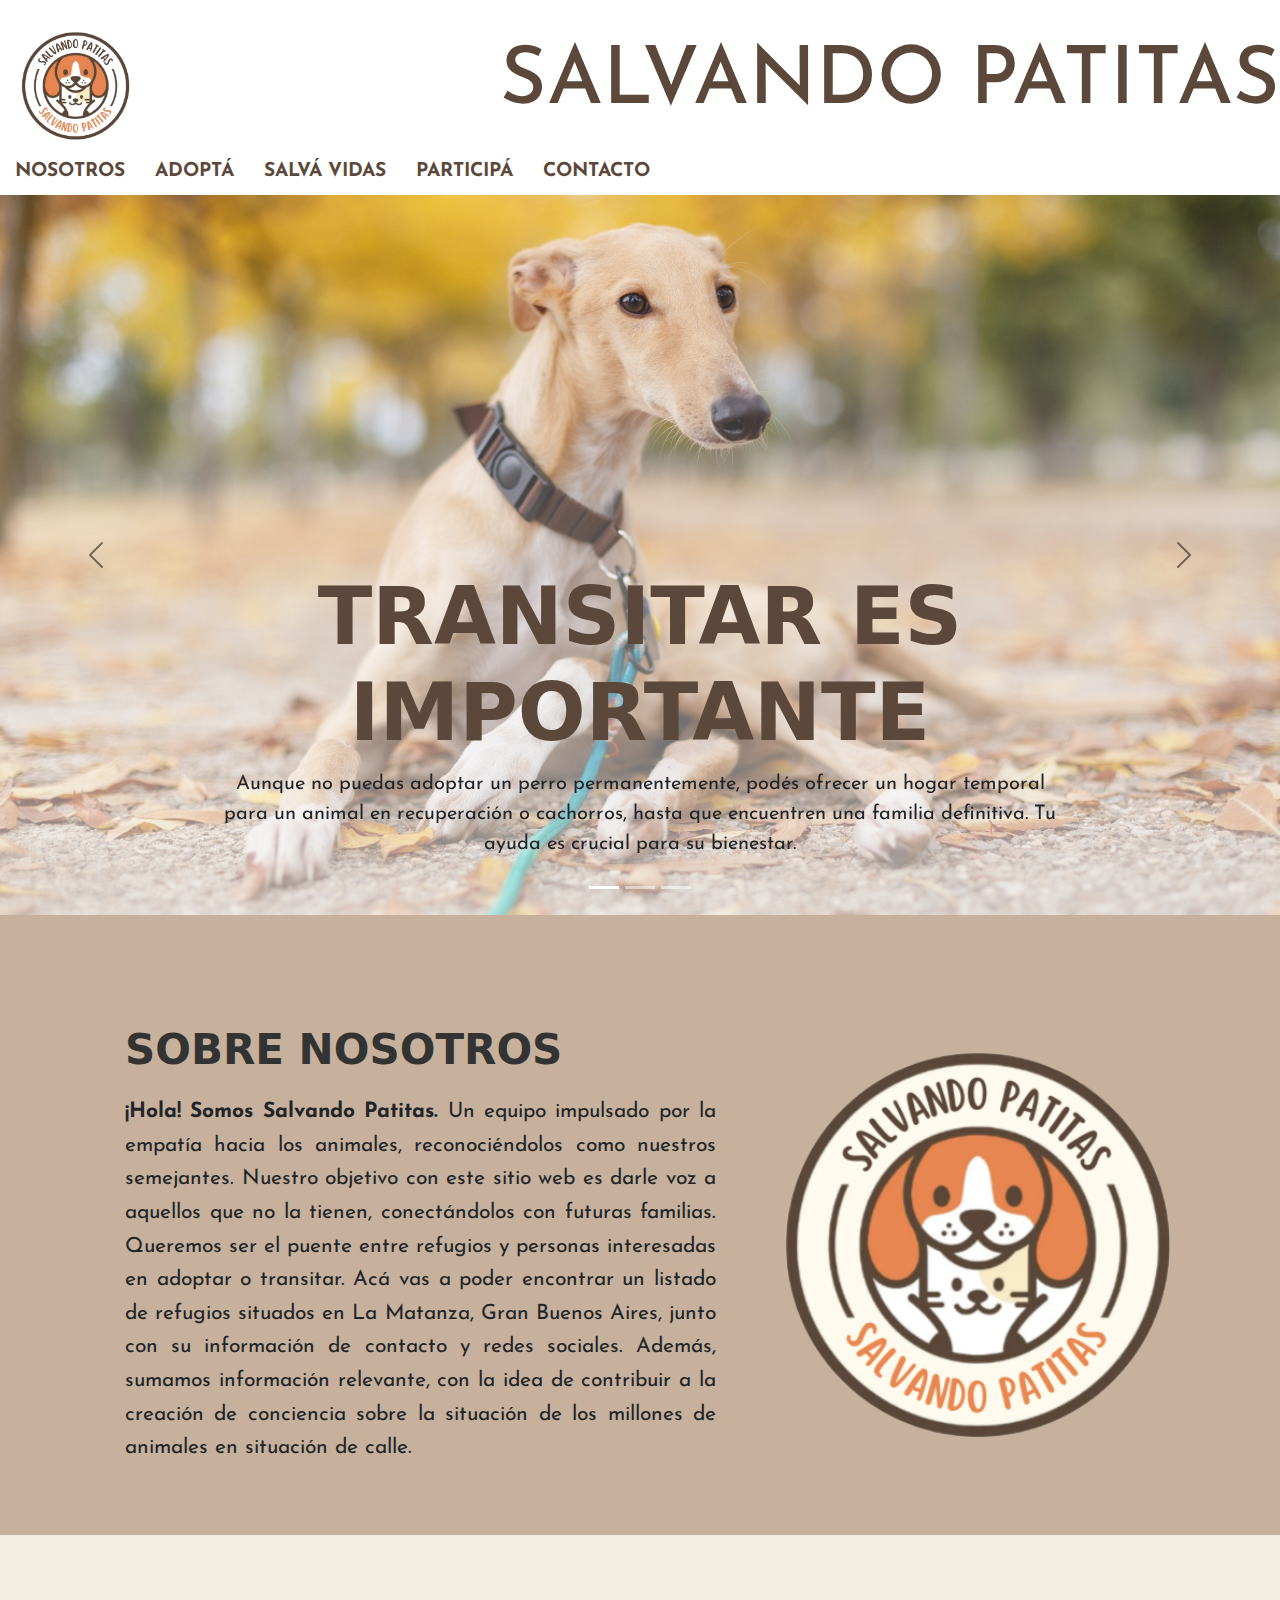
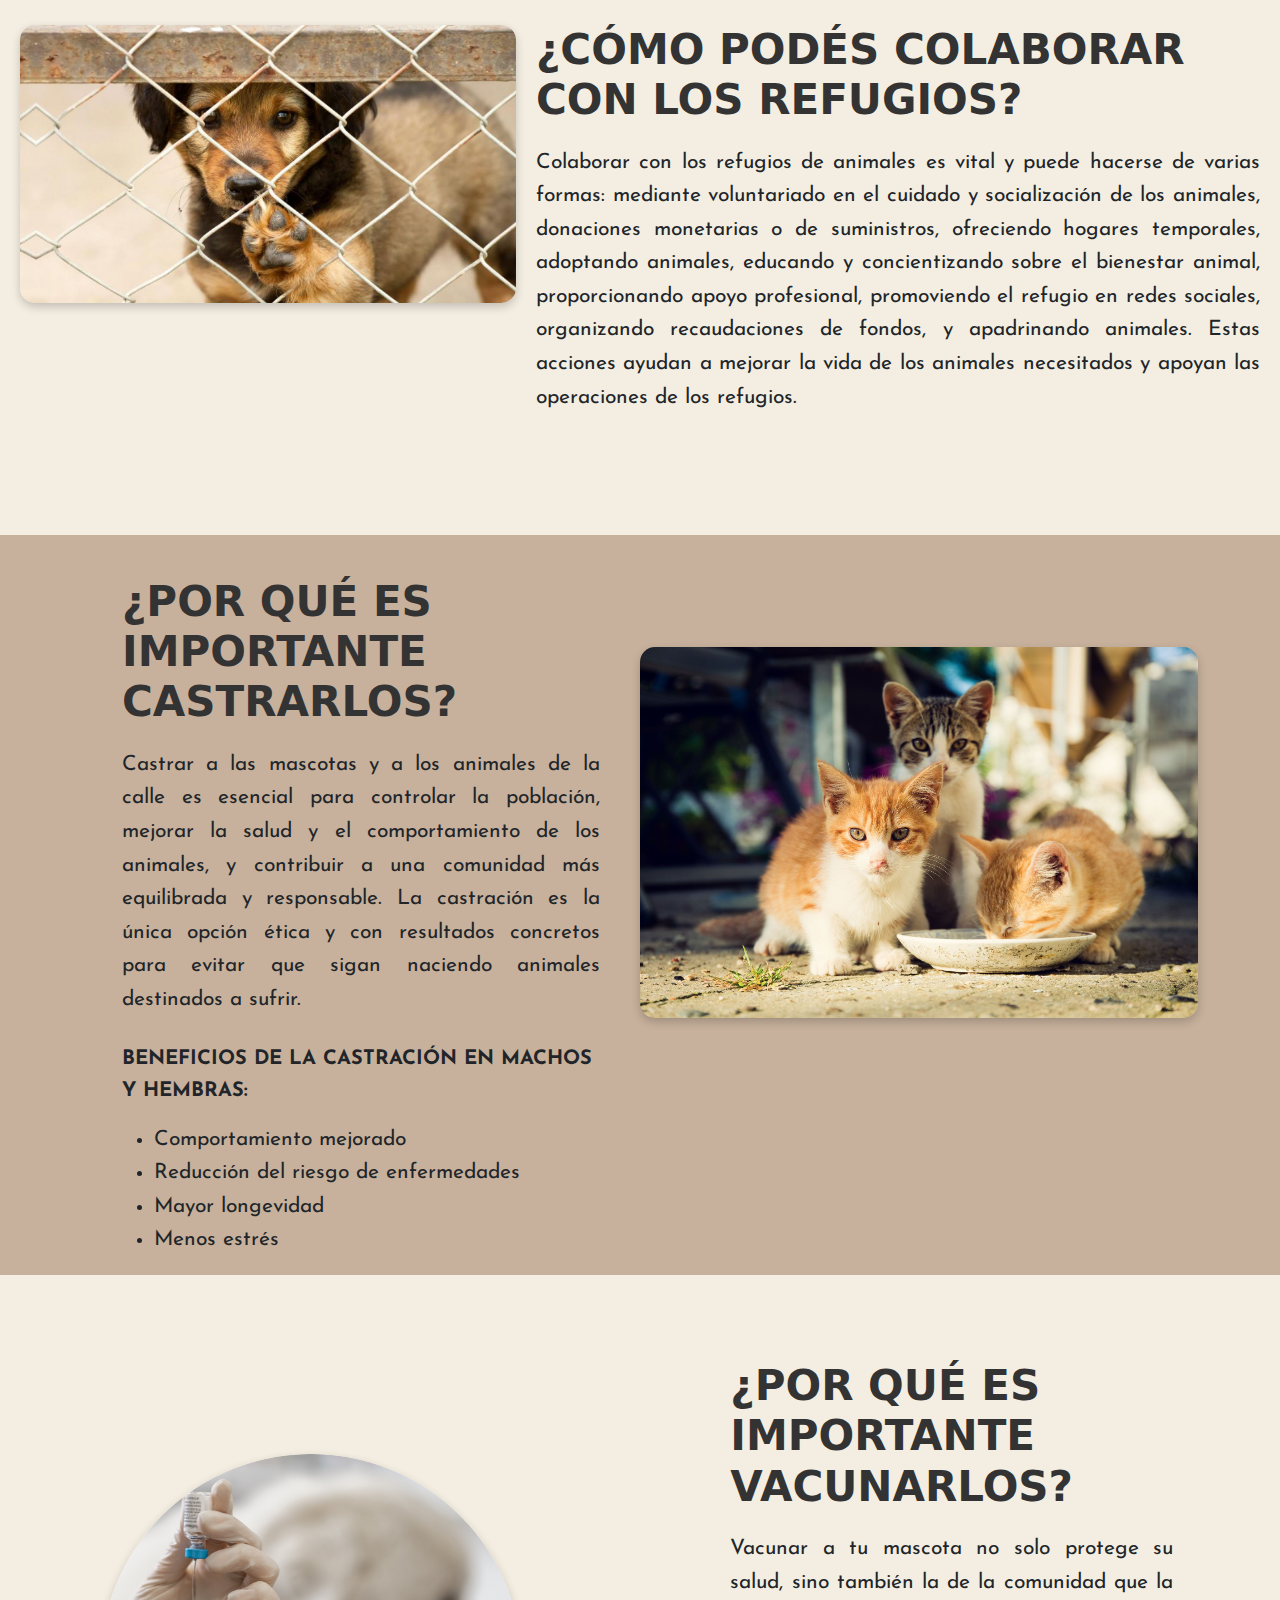
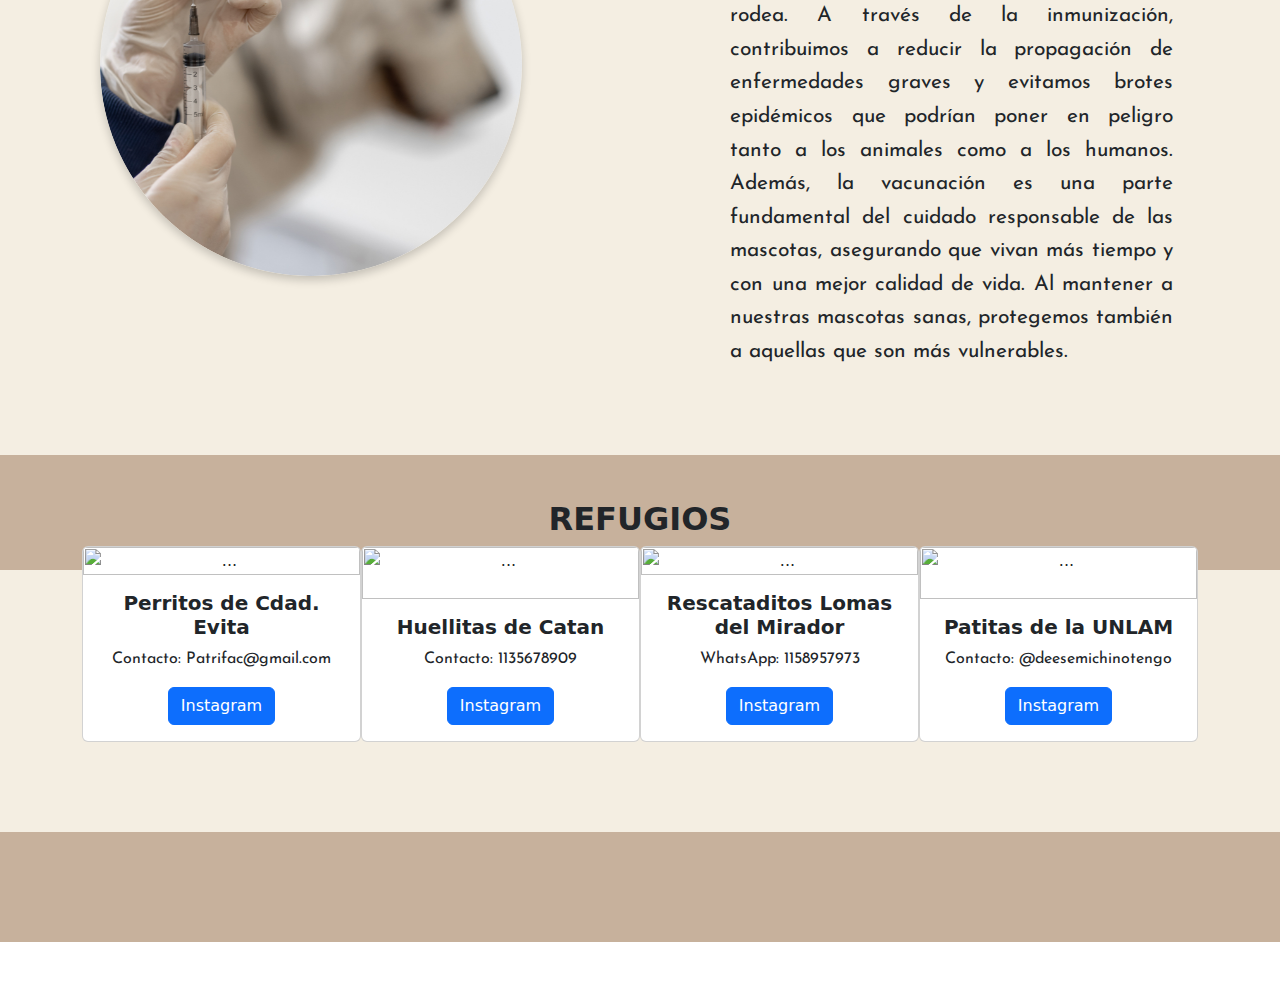
==== commit b99a1e77: "agregar js" ====
--- a/html/index.html
+++ b/html/index.html
@@ -22,7 +22,22 @@
             
           
         
-          
+            <style>
+              /* Ocultar el botón "CASTRÁ" por defecto */
+              .dropdown-menu {
+                  display: none;
+                  position: absolute;
+                  background-color: white;
+                  box-shadow: 0px 8px 16px rgba(0, 0, 0, 0.2);
+                  min-width: 160px;
+                  z-index: 1;
+              }
+          
+              /* Mostrar el menú desplegable cuando se pasa el cursor sobre "SALVÁ VIDAS" */
+              .dropdown:hover .dropdown-menu {
+                  display: block;
+              }
+          </style>
           </head>
             
              
@@ -37,17 +52,17 @@
             
             <div class="title">SALVANDO PATITAS</div>
             
-              <ul>
-                  <li><a href="#sobre-nosotros" class="categoria">NOSOTROS</a></li>
-                  <li><a href="refugios" class="categoria">REFUGIOS</a></li>
-                  <li>
-                      <a href="#" class="categoria">SALVÁ VIDAS</a>
-                      
+              <ul class="nav-links">
+                  <li><a href="#sobre-nosotros"class="categoria" class="nosotros-link"  >NOSOTROS</a></li>
+                  <li><a href="#" class="categoria">ADOPTÁ</a></li>
+                  <li class="dropdown">
+                      <a href="#" class="categoria" class="dropdown-toggle salva-vidas-link"  >SALVÁ VIDAS</a> 
+                      <div class="dropdown-menu">
+                      <a href="#seccion-castra" class="categoria"class="castra-link castra-link"  >CASTRÁ</a> 
+                      </div>
                   </li>
-                  <li>
-                      <a href="#"class="categoria">PARTICIPÁ</a>
-                     
-                  </li>
+                  <li><a href="#"  class="categoria">PARTICIPÁ</a></li>
+        
                   
                   
                   <li><a href="#"class="categoria">CONTACTO</a></li>
@@ -120,9 +135,9 @@
                           animales, reconociéndolos como nuestros semejantes. Nuestro objetivo con este sitio web es darle voz
                           a aquellos que no la tienen, conectándolos con futuras familias. Queremos ser el puente entre
                           refugios y personas interesadas en adoptar o transitar. Acá vas a poder encontrar un listado de
-                          refugios situados en La Matanza, Gran Buenos Aires, junto con su información de contacto, como
-                          teléfonos, redes sociales y disponibilidad horaria.
-                      </p>
+                          refugios situados en La Matanza, Gran Buenos Aires, junto con su información de contacto y redes sociales. 
+                          Además, sumamos información relevante, con la idea de contribuir a la creación de conciencia sobre la situación 
+                          de los millones de animales en situación de calle.                      </p>
                     </div>
                      <img src="../imagenes/logoconfondo.png" alt="Descripción de la imagen" class="section-1-imagen">
                      </div>
@@ -140,21 +155,37 @@
                     </div>
                 </section>
                 <!-- Sección 3 -->
-                  <section class="section-3">
+                  <section id="seccion-castra" class="section-3">
                     <div class="container">
-                    <h2 class="section-title"><strong> ¿POR QUÉ ES IMPORTANTE CASTRARLOS? </strong></h2>
+                    <img src="../imagenes/gatoscalle.png" alt="Descripción de la imagen" class="section-3-imagen">
+                    <div class="section-3-text">
+                    <div class="section-3-content"> 
+                    <h2 class="section-3-title"><strong> ¿POR QUÉ ES IMPORTANTE CASTRARLOS? </strong></h2>
                     <p class="section-content">Castrar a las mascotas y a los animales de la calle es esencial para controlar la población, mejorar la salud y el comportamiento de los animales, y contribuir a una comunidad más equilibrada y responsable.
+                      La castración es la única opción ética y con resultados concretos para evitar que sigan naciendo animales destinados a sufrir.
                     </p>
+                    <div class="beneficios">
+                    <p><strong>BENEFICIOS DE LA CASTRACIÓN EN MACHOS Y HEMBRAS:</strong></p> </div>
+                    <ul>
+                      <li>Comportamiento mejorado</li>
+                      <li>Reducción del riesgo de enfermedades</li>
+                      <li>Mayor longevidad</li>
+                      <li>Menos estrés</li>
+                    </ul>
                     </div>
                 </section>
                 <!-- Sección 4 -->
-                  <section class="section-4">
+                <section class="section-4">
+                  <img src="../imagenes/vaccine.png" alt="Descripción de la imagen" class="section-4-imagen">
                   <div class="container">
-                  <h2 class="section-title"><strong> ¿POR QUÉ ES IMPORTANTE VACUNARLOS? </strong></h2>
-                  <p class="section-content">Vacunar a las mascotas es fundamental para su salud y bienestar, protege a la comunidad y  asegura una convivencia armoniosa y segura entre los humanos y mascotas.
-                  </p>
-                  </div>
-                </section>
+                      <div class="section-4-text">
+                          <h2 class="section-4-title"><strong> ¿POR QUÉ ES IMPORTANTE VACUNARLOS? </strong></h2>
+                          <p class="section-content">
+                              Vacunar a tu mascota no solo protege su salud, sino también la de la comunidad que la rodea. A través de la inmunización, contribuimos a reducir la propagación de enfermedades graves y evitamos brotes epidémicos que podrían poner en peligro tanto a los animales como a los humanos. Además, la vacunación es una parte fundamental del cuidado responsable de las mascotas, asegurando que vivan más tiempo y con una mejor calidad de vida. Al mantener a nuestras mascotas sanas, protegemos también a aquellas que son más vulnerables.
+                          </p>
+                      </div>
+                  </div>
+              </section>
                 <!-- Sección 5 -->
                 <section  id= refugios class="section-5">
                   <div class="container">
@@ -201,7 +232,7 @@
                   <div class="container">
                     <div class="paragraph-with-icon">
                       <img src="../imagenes/instagram.png" alt="Instagram Icon">
-                  <p class="section-content">Seguinos en nuestras redes sociales.
+                  <p class="section-5-text"><b>SEGUINOS EN INSTAGRAM</b>
                   </p>
                   </div>
                 </section>
@@ -220,5 +251,5 @@
             <script src="https://stackpath.bootstrapcdn.com/bootstrap/5.1.0/js/bootstrap.min.js"></script>
             <script src="https://code.jquery.com/jquery-3.6.0.min.js"></script>
             <script src="https://cdn.jsdelivr.net/npm/bootstrap@5.3.3/dist/js/bootstrap.bundle.min.js" integrity="sha384-YvpcrYf0tY3lHB60NNkmXc5s9fDVZLESaAA55NDzOxhy9GkcIdslK1eN7N6jIeHz" crossorigin="anonymous"></script>
-        </body>
+          </body>
 </html>
--- a/css/barranav.css
+++ b/css/barranav.css
@@ -39,9 +39,7 @@
     font-weight: bold;
     text-decoration: none;
 }
-.dropdown:hover .dropdown-hover-text {
-    display: block;
-}
+
 .navbar .logo img {
     height: 150px;
     position: relative;
@@ -80,14 +78,8 @@
 .dropdown-menu li{
     padding: 10px 20px;
 }    
-.dropdown:hover .dropdown-menu {
-    display: block;
-  }
-.dropdown-menu li a:hover {
-    background-color: #f8f8f8;
-    color: #333;
-    transition: background-color 0.3s ease, color 0.3s ease;
-        }
+
+
 .dropdown-menu .castra-link {
     font-family: "Josefin Sans", sans-serif;
     font-size: 1.2em;
@@ -100,9 +92,7 @@
     color: #5b483b;
     text-decoration: none;  
 }
-.nosotros-link:hover {
-    color: #c7b19c; 
-    text-decoration: none;}
+
     
 .castra-link {
     border: none;
@@ -112,9 +102,7 @@
     padding: 10px 15px;
     text-decoration: none;
 }
-.navbar .salva-vidas-link:hover, .navbar .castra-link:hover {
-    color: #c7b19c;
-    text-decoration: none;}    
+  
 
 .carousel-inner img {
     height: 600px; 
--- a/css/secciones.css
+++ b/css/secciones.css
@@ -32,6 +32,7 @@
     text-align: left; 
     font-size: 21px;
     margin-left: -35px;
+    line-height: 1.6;
 }
 .section-1-title {
     font-size: 2em;
@@ -40,19 +41,19 @@
 }
 .section-1-imagen {
     flex: 1;
-    max-width: 30%;
+    max-width: 40%;
     height: auto;
     position: relative;
     left: 50px;
     margin: 0px;
-
 }
 .section-2 {
     background-color: #f4eee2; 
-    margin-bottom: 40px; }
+    height: 600px;
+     }
 
 .section-2-container {
-        max-width: 1000px;
+        max-width: 1300px;
         margin: 0 auto;
         padding: 0 20px;   } 
 
@@ -76,6 +77,7 @@
     height: auto;
     top: 35px;
     border-radius: 15px;
+    box-shadow: 0 4px 10px rgba(0, 0, 0, 0.2);
 
 }
 .section-2-text {
@@ -83,23 +85,105 @@
     flex-grow: 2;
     max-width: 60%; 
     text-align: left; 
+    font-size: 21px;
+    line-height: 1.6;
+    }
+
+
+.section-3 {
+    background-color: #c7b19c;
+    height: 700px;
+    max-width: 1300px;
+    margin: 0 auto; 
+    display: flex;
+    align-items: center;
+    justify-content: space-between;
+    }
+
+.section-3-title {
+    font-size: 2em;
+    margin-bottom: 20px;
+    color: #333;
+    text-align:left;
+    width: 550px}
+
+.section-3-text {
+    flex: 1;
+    max-width: 50%; 
+    font-size: 21px;
+    text-align: justify;
+    margin-right: 20px;
+    line-height: 1.6;
+    }
+.section-3-content {
+    flex-direction: row;
+    padding: 40px;
+    }
+.section-3-imagen {
+    width: 50%;
+    height: auto;
+    float: right;
+    margin-top: 110px;
+    margin-left: 10px;
+    position: relative;
+    flex: 1; 
+    border-radius: 15px;
+    box-shadow: 0 4px 10px rgba(0, 0, 0, 0.2);
+    }
+
+.p, li {   
+    font-family: "Josefin Sans", sans-serif;
+}
+.beneficios {
     font-size: 20px;
-    }
-
-
-.section-3 {
-    background-color: #c7b19c
-    ;
+    margin-top: 26px;
+    text-align: left;
 }
 .section-4 {
-    background-color: #f4eee2
-    ;
+    background-color: #f4eee2;
+    justify-content: center; 
+    align-items: center;
+    display: flex;
+    gap: 1px;
+    height: 780px;
+}
+.section-4-imagen {
+    max-width: 33%; 
+    border-radius: 50%; 
+    box-shadow: 0 4px 10px rgba(0, 0, 0, 0.2);
+    margin: 100px;
+}
+.section-4-title {
+    font-size: 2em;
+    margin-bottom: 20px;
+    color: #333;}
+
+.section-4-text {
+    text-align: left; 
+    font-size: 21px;
+    max-width: 70%;
+    line-height: 1.6;
+    margin: 0 auto;
 }
 
 .section-5 {
-    font-size: 1.5em;
-    background-color: #c7b19c
-    ;
+    background-color: #c7b19c;
+    padding: 5px 0;
+    height: 35px;
+}
+.paragraph-with-icon {
+    display: flex;
+    flex-direction: column; 
+}
+.paragraph-with-icon img {
+    max-width: 60px;
+    margin-bottom: 10px;
+    height: 780px;
+}
+
+.section-5-text{
+    font-size: 25px;
+    color: #5c362f;
 }
 .section-6 {
     font-size: 1.5em;
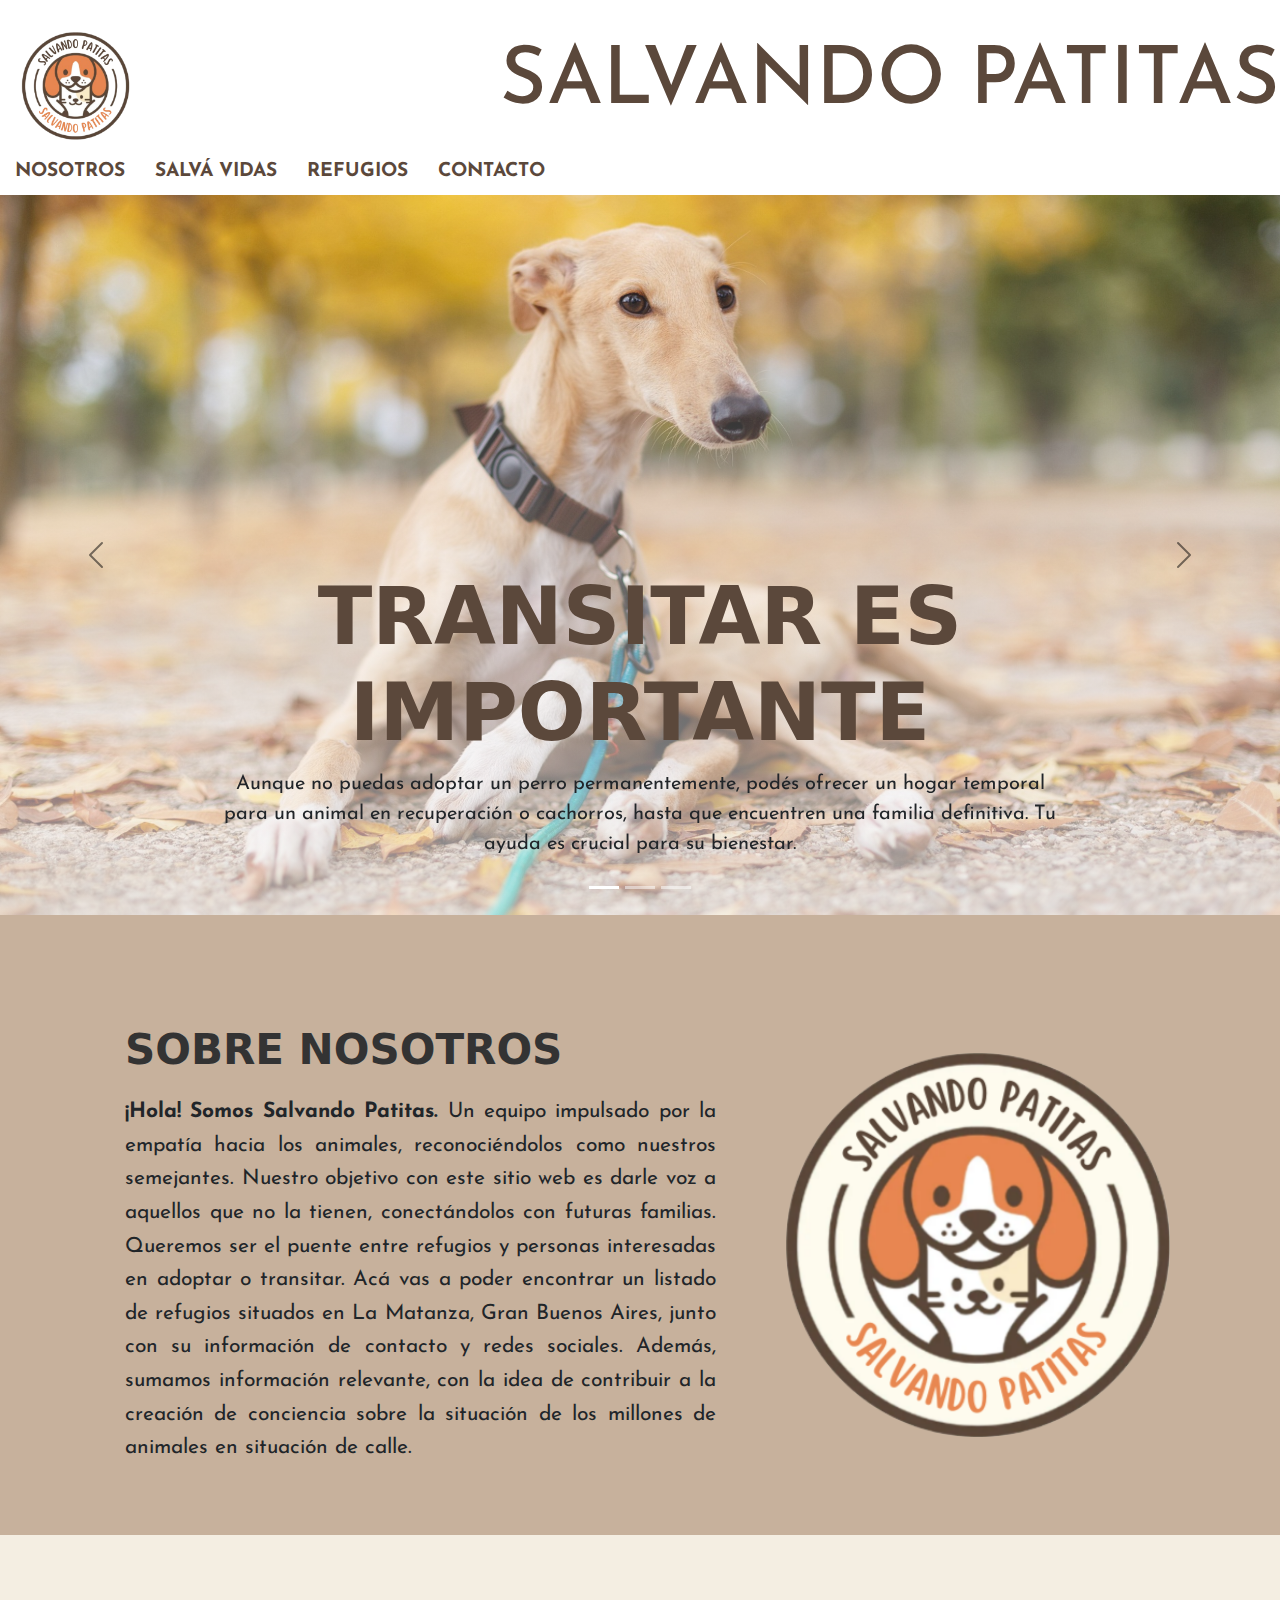
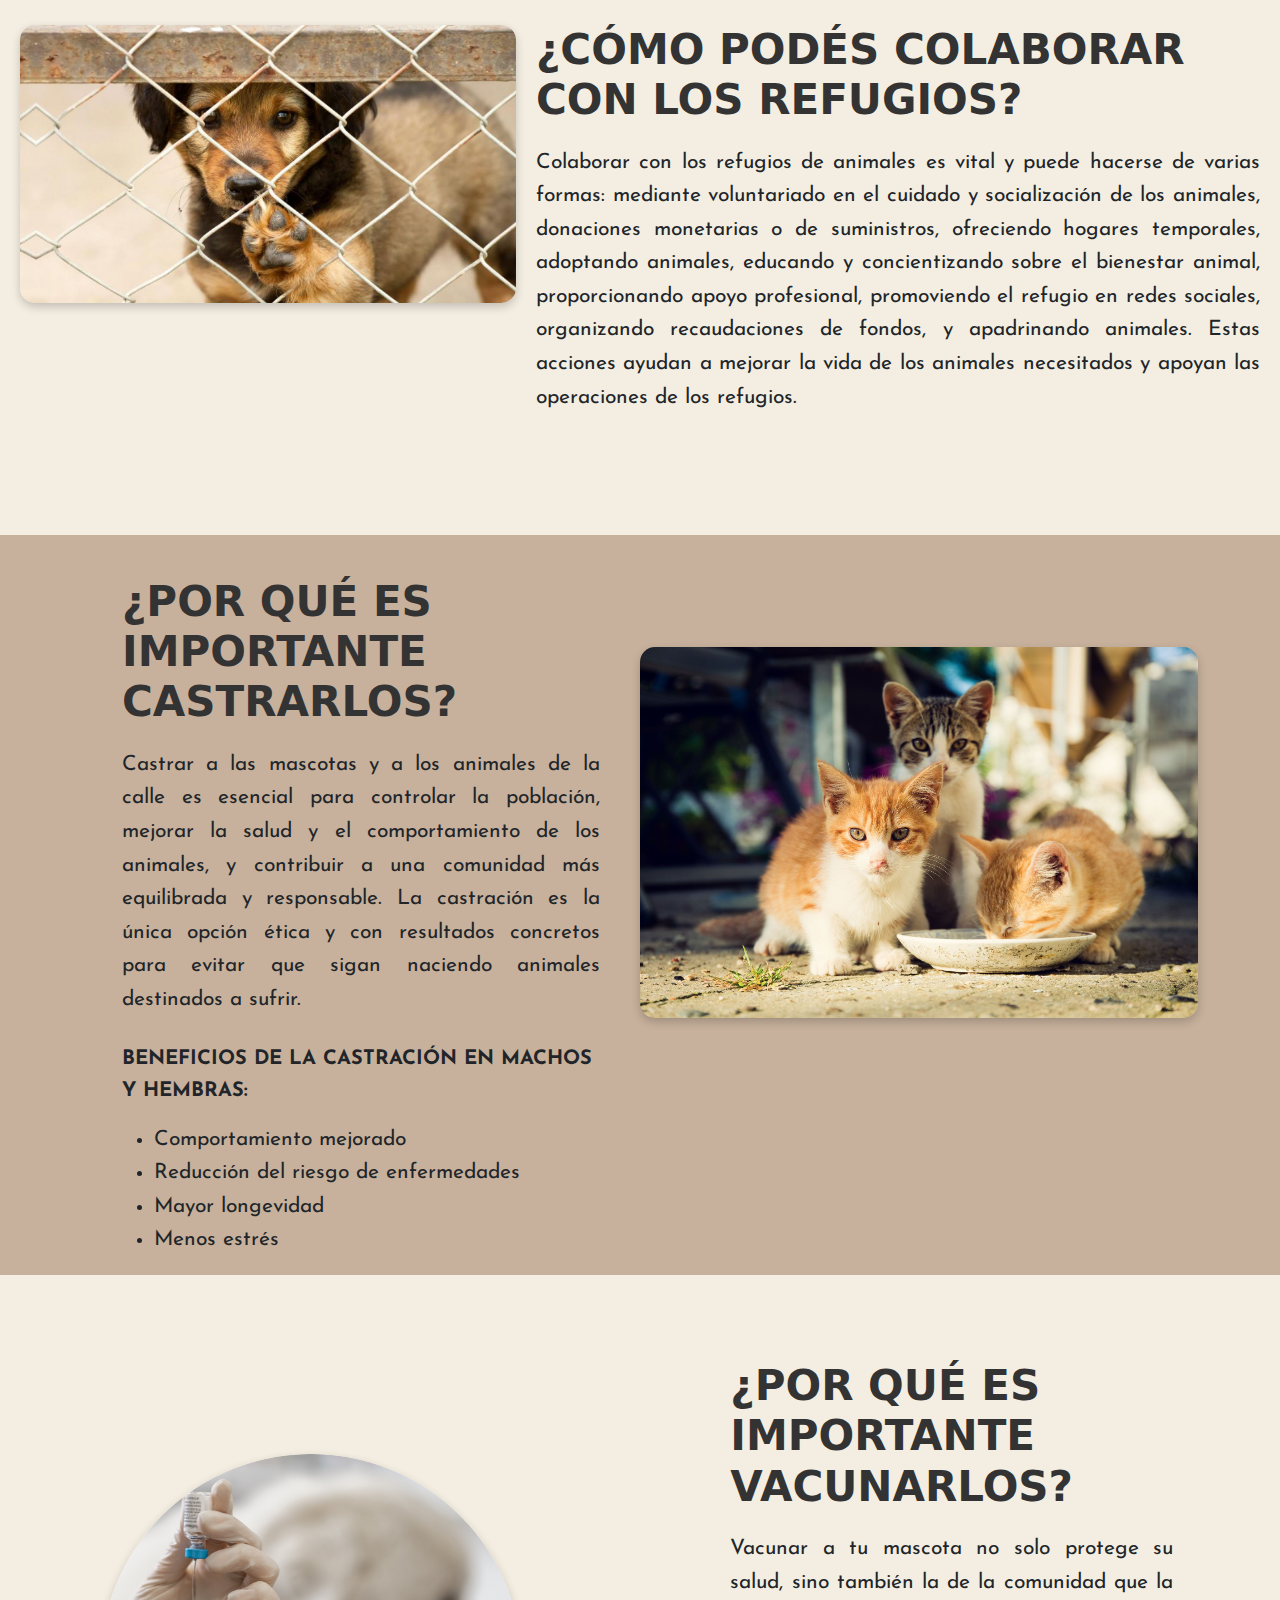
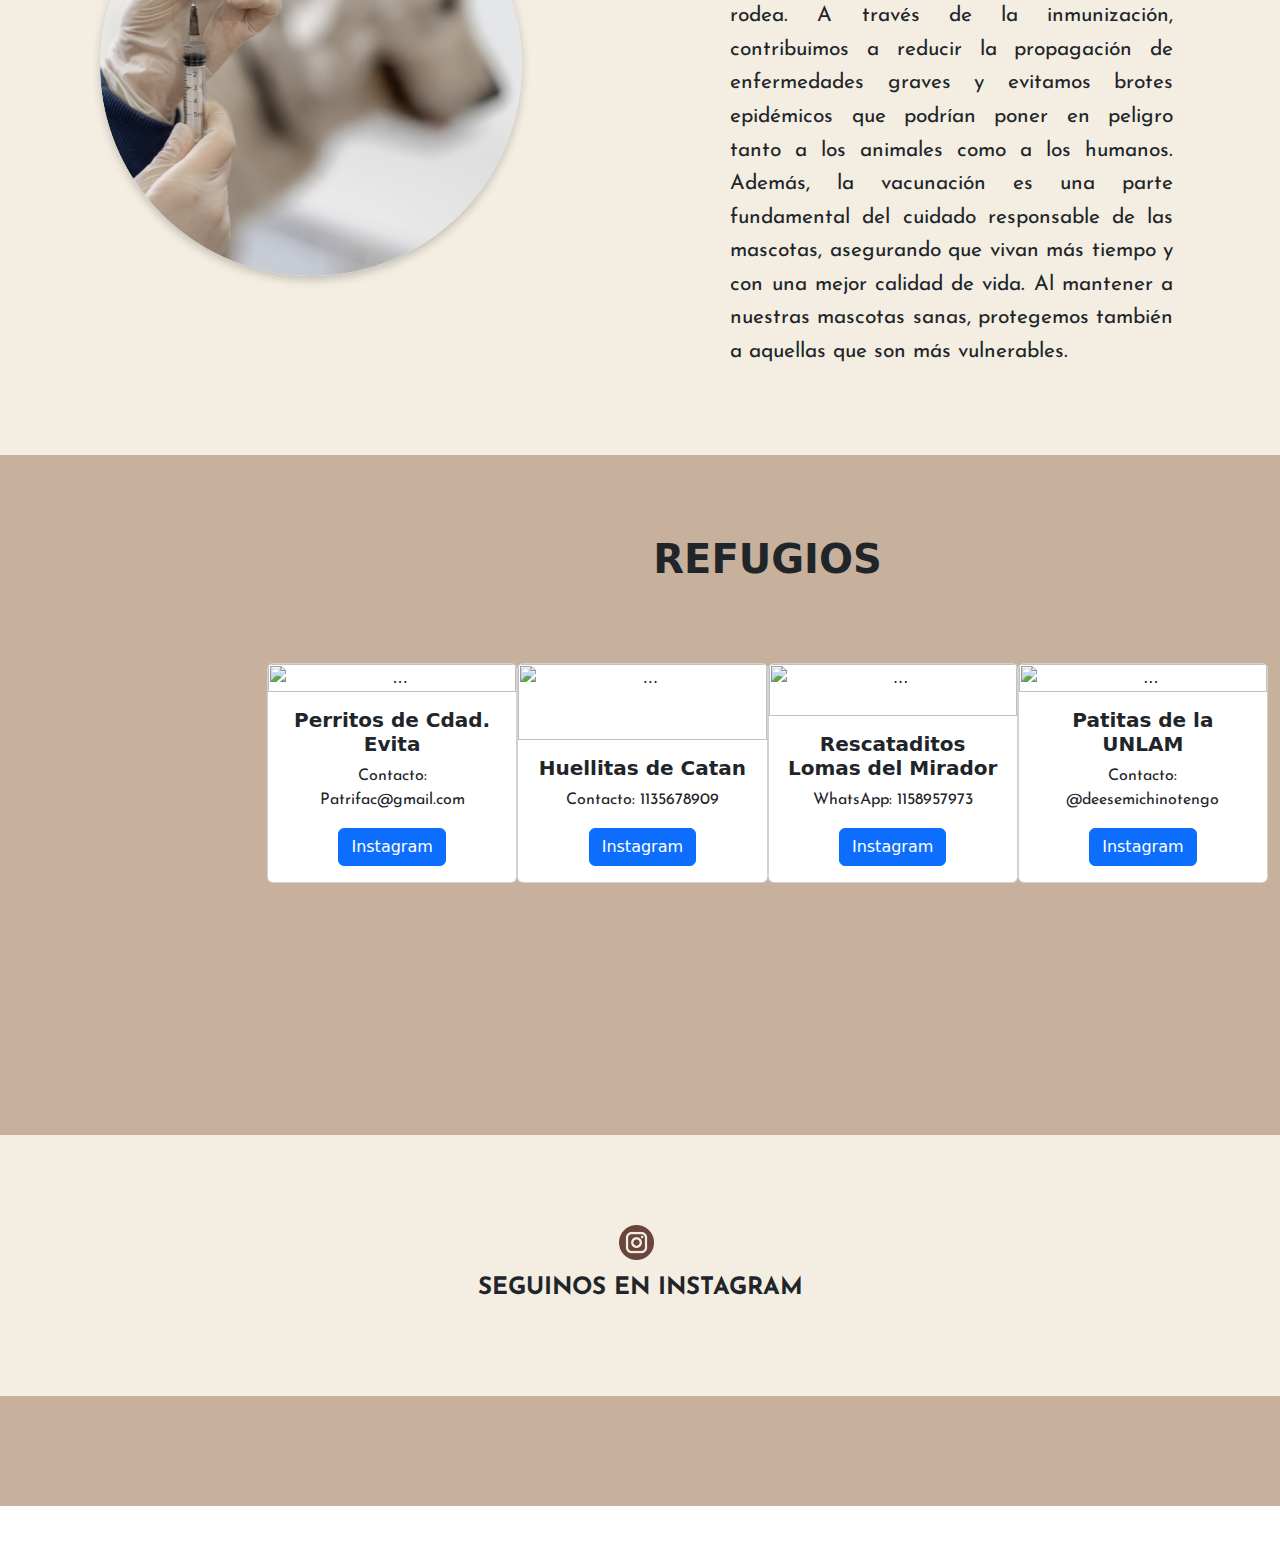
==== commit 97bbfdd6: "seccioninstagram" ====
--- a/html/index.html
+++ b/html/index.html
@@ -54,14 +54,15 @@
             
               <ul class="nav-links">
                   <li><a href="#sobre-nosotros"class="categoria" class="nosotros-link"  >NOSOTROS</a></li>
-                  <li><a href="#" class="categoria">ADOPTÁ</a></li>
+                
                   <li class="dropdown">
                       <a href="#" class="categoria" class="dropdown-toggle salva-vidas-link"  >SALVÁ VIDAS</a> 
                       <div class="dropdown-menu">
                       <a href="#seccion-castra" class="categoria"class="castra-link castra-link"  >CASTRÁ</a> 
+                      <a href="#seccion-vacuna" class="categoria"class="castra-link castra-link"  >VACUNÁ</a>
                       </div>
                   </li>
-                  <li><a href="#"  class="categoria">PARTICIPÁ</a></li>
+                  <li><a href="#refugios"  class="categoria">REFUGIOS</a></li>
         
                   
                   
@@ -125,6 +126,7 @@
 
                   <!--secciones-->
                   <!-- Sección 1 -->
+                   <div>
                   <section id="sobre-nosotros" class="section-1">
                     <div class="section-1-container">
                      <div class="section-1-content">
@@ -173,9 +175,11 @@
                       <li>Menos estrés</li>
                     </ul>
                     </div>
+                    </div>
+                    </div>
                 </section>
                 <!-- Sección 4 -->
-                <section class="section-4">
+                <section id="seccion-vacuna"class="section-4">
                   <img src="../imagenes/vaccine.png" alt="Descripción de la imagen" class="section-4-imagen">
                   <div class="container">
                       <div class="section-4-text">
@@ -187,9 +191,9 @@
                   </div>
               </section>
                 <!-- Sección 5 -->
-                <section  id= refugios class="section-5">
+                <section  id= refugios class="section-5" >
                   <div class="container">
-                  <h2 class="section-title"><strong> REFUGIOS </strong></h2>
+                  <h2 class="section-title" class="refugiostitulo"><strong> REFUGIOS </strong></h2>
                   <div class="cartascentradas">
                     <div class="card" style="width: 18rem;">
                       <img src="https://image.petmd.com/files/styles/978x550/public/2021-12/stray%20dog%20looking%20back%20on%20road.jpg" class="card-img-top" alt="...">
@@ -232,10 +236,12 @@
                   <div class="container">
                     <div class="paragraph-with-icon">
                       <img src="../imagenes/instagram.png" alt="Instagram Icon">
-                  <p class="section-5-text"><b>SEGUINOS EN INSTAGRAM</b>
+                  <p class="section-6-text"><b>SEGUINOS EN INSTAGRAM</b>
                   </p>
                   </div>
-                </section>
+                  </div>
+                </section>
+              </div>
 
                 
                   
--- a/css/secciones.css
+++ b/css/secciones.css
@@ -169,7 +169,21 @@
 .section-5 {
     background-color: #c7b19c;
     padding: 5px 0;
-    height: 35px;
+   
+    height: 600px;
+    max-width: 1300px;
+    margin-left: 255px;
+
+}
+.section-5 .section-title {
+    font-size: 2.5em;
+    margin-top: 35px;
+    margin-bottom: 80px; /* Puedes ajustar este valor según la cantidad de espacio que desees */
+}
+
+.cartascentradas{ 
+    display: flex;
+    justify-content: space-between;
 }
 .paragraph-with-icon {
     display: flex;
@@ -179,12 +193,10 @@
     max-width: 60px;
     margin-bottom: 10px;
     height: 780px;
-}
-
-.section-5-text{
-    font-size: 25px;
-    color: #5c362f;
-}
+    
+}
+
+
 .section-6 {
     font-size: 1.5em;
     background-color:  #f4eee2
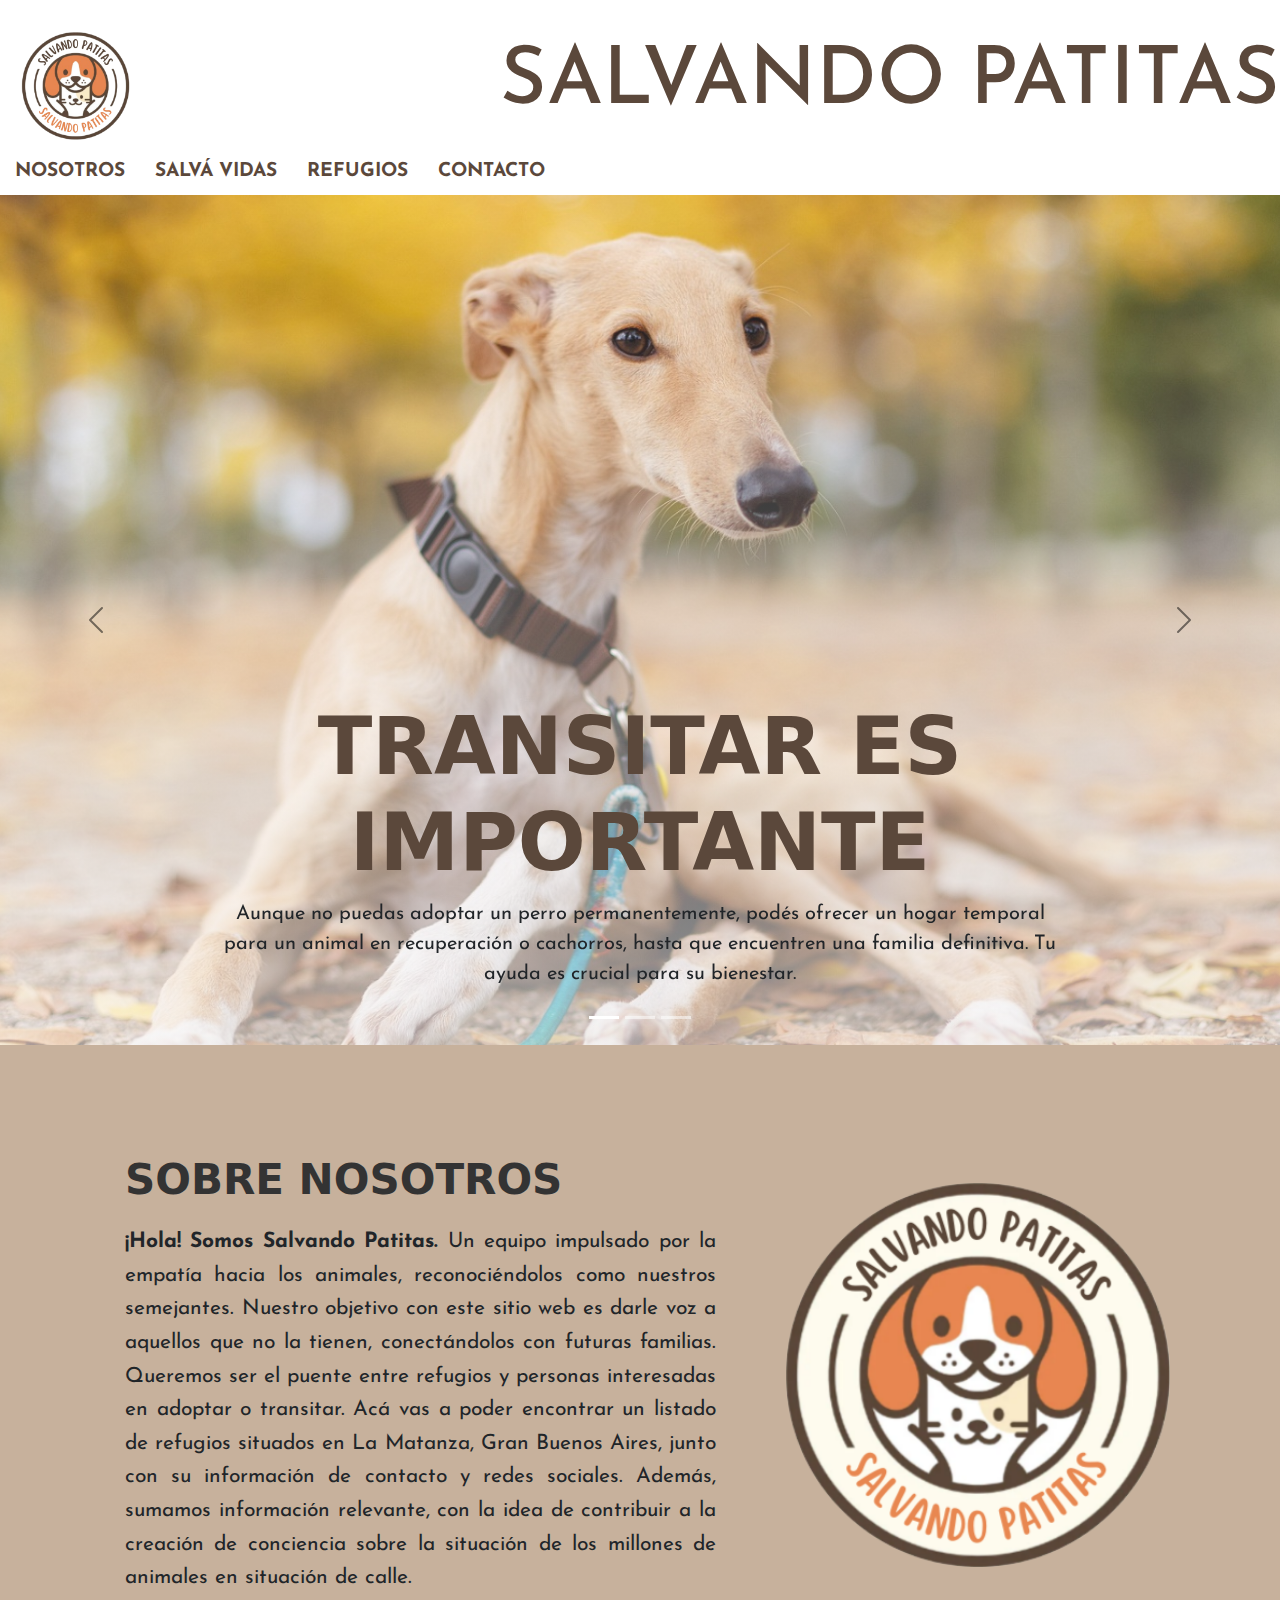
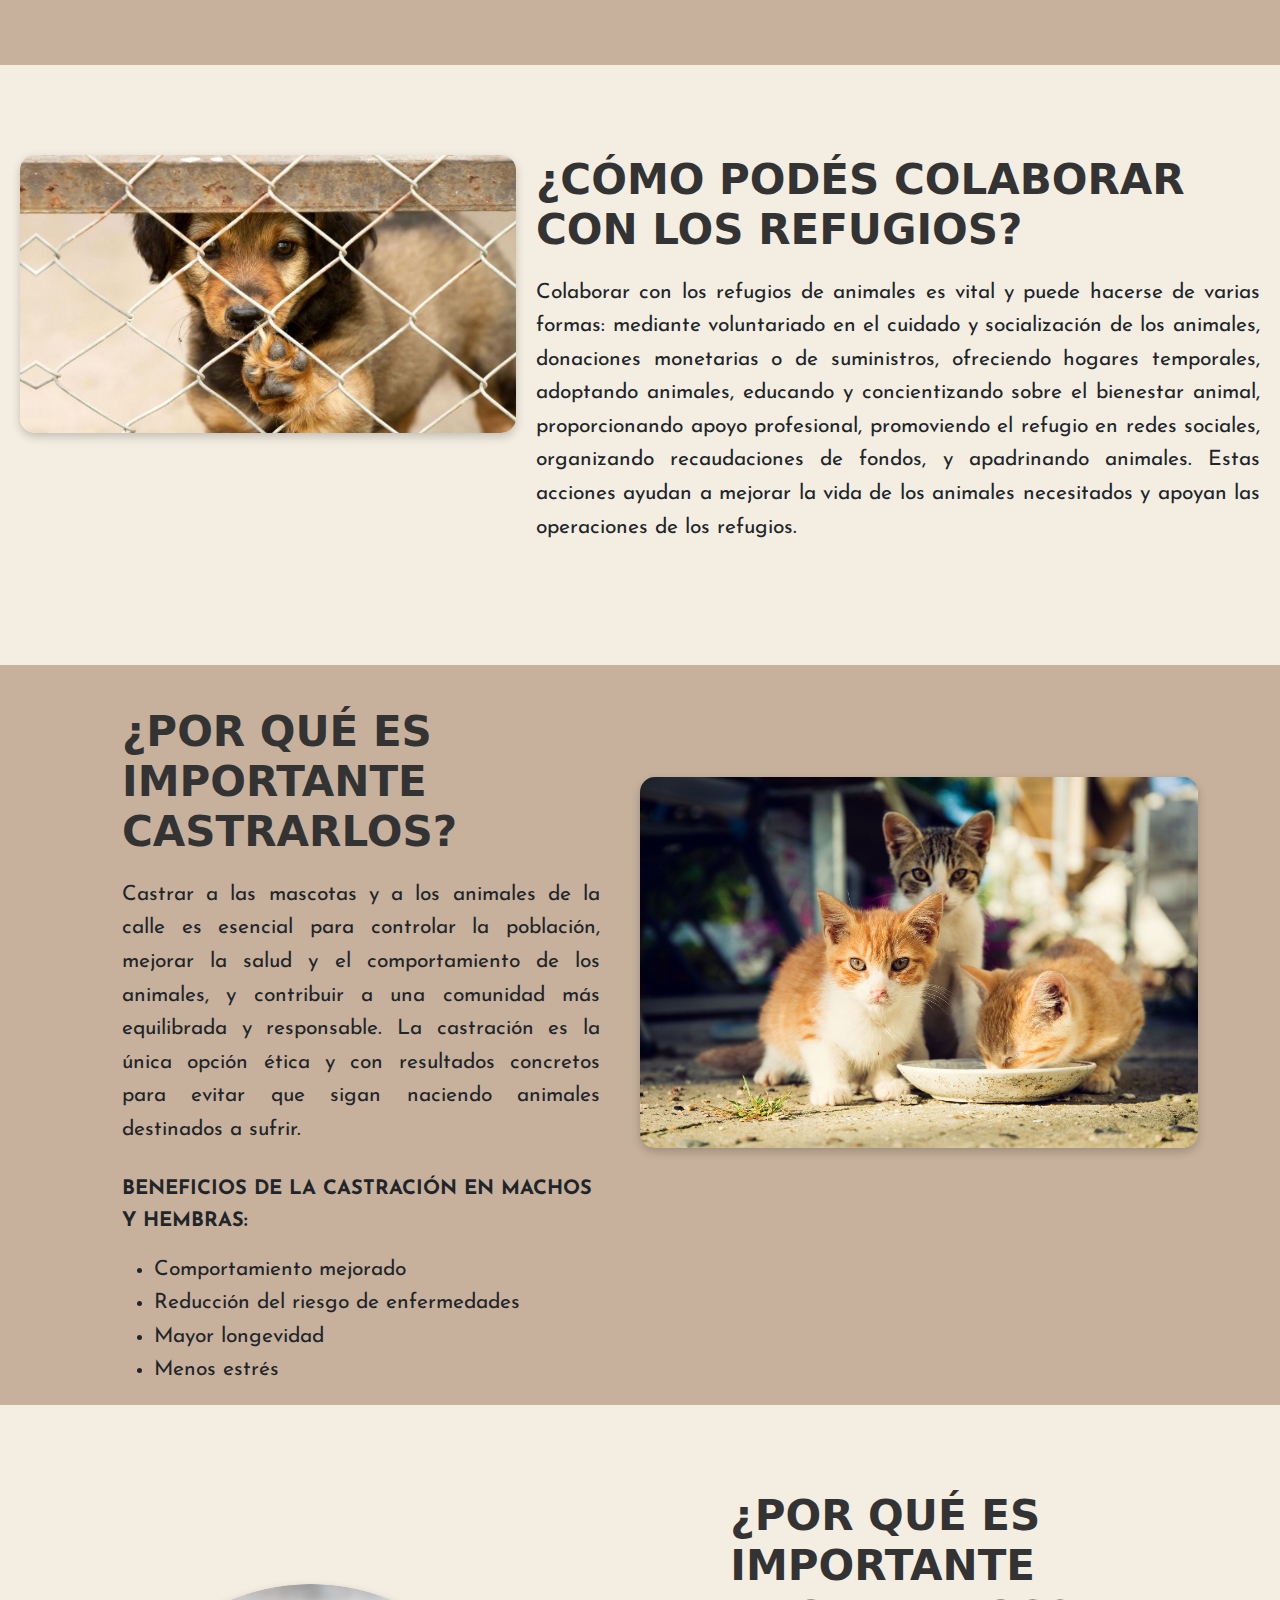
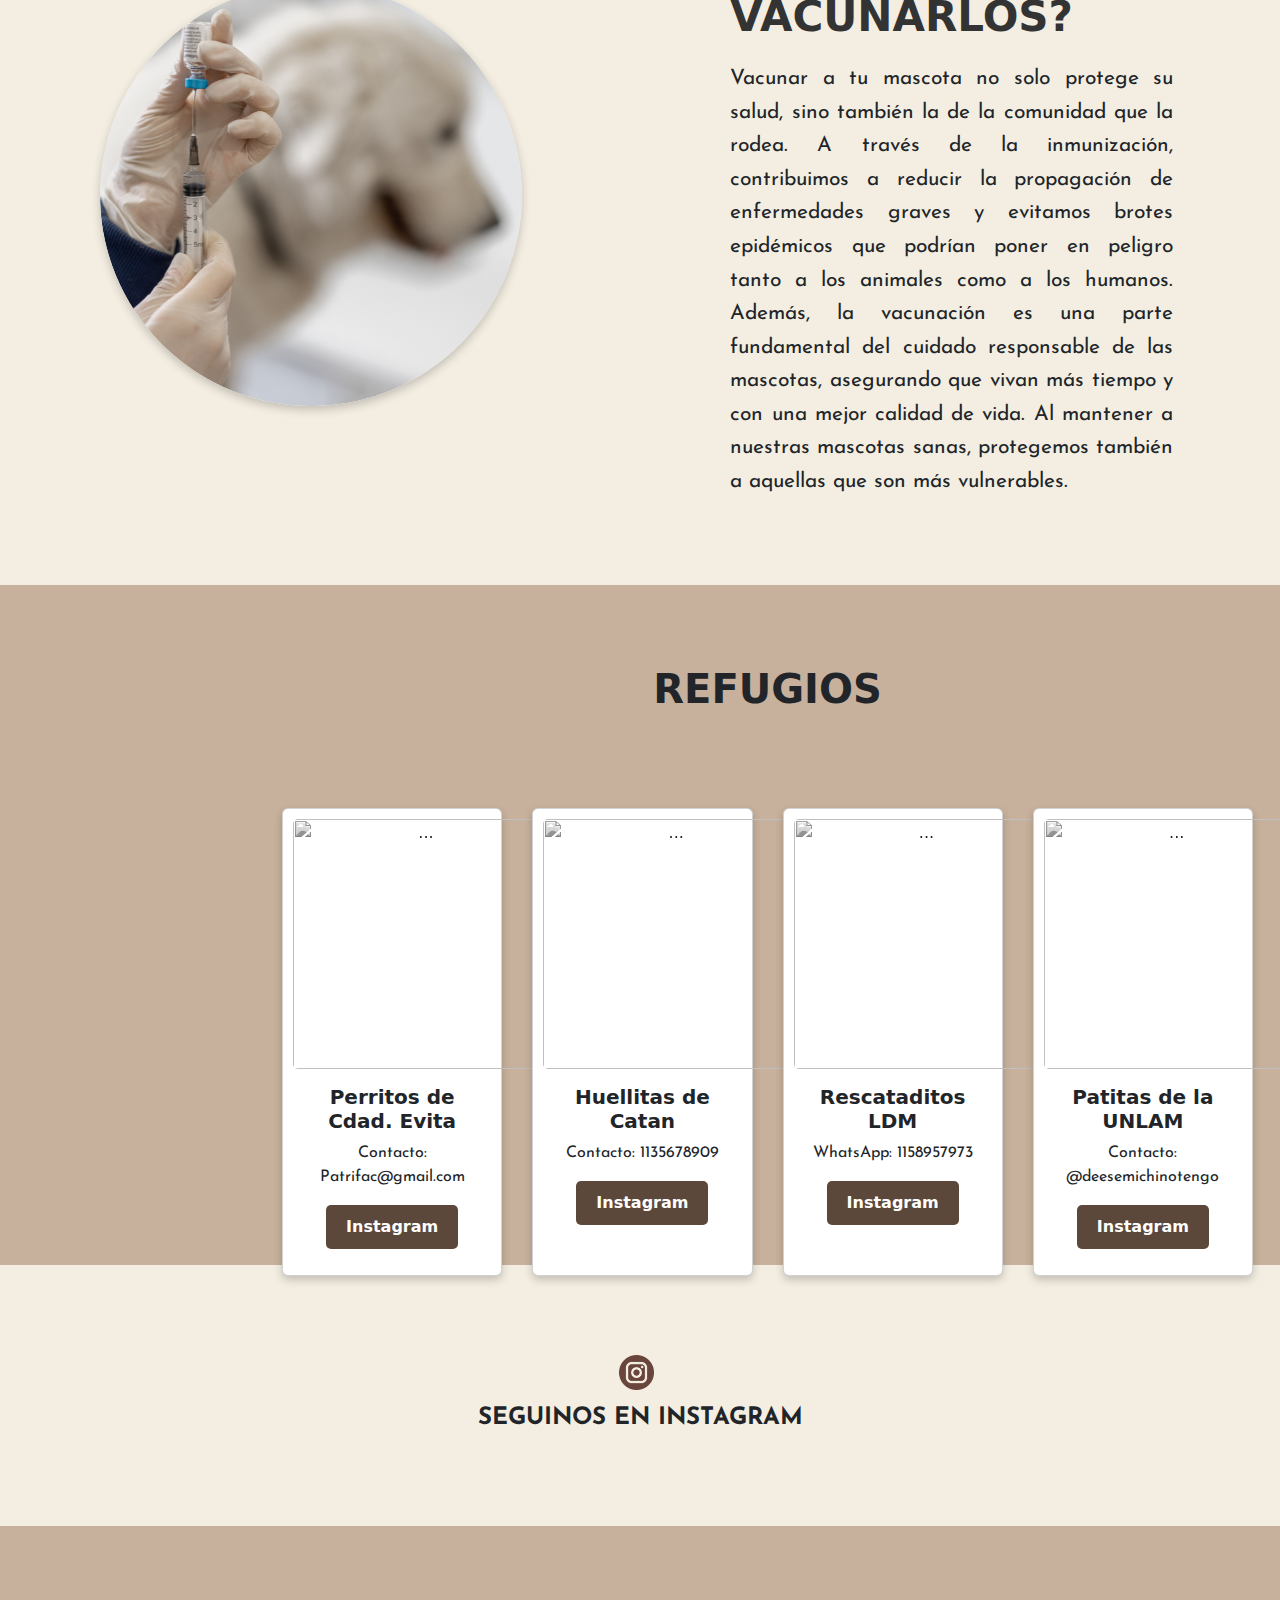
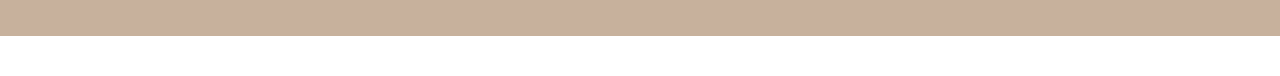
==== commit 84e191ec: "carrusel y cartas" ====
--- a/html/index.html
+++ b/html/index.html
@@ -12,6 +12,7 @@
             <link rel="preconnect" href="https://fonts.gstatic.com" crossorigin>
             <link href="https://fonts.googleapis.com/css2?family=Josefin+Sans:ital,wght@0,100..700;1,100..700&display=swap" rel="stylesheet">
             <link rel="stylesheet" href="../css/barranav.css" >
+            <link rel="stylesheet" href="../css/botones.css">
             <link rel="stylesheet" href="../css/secciones.css">
             <link rel="stylesheet" href="../css/carrusel.css" >
             <link rel="stylesheet" href="../css/imagenes.css">
@@ -75,7 +76,7 @@
 
            
                 <!--crruseel-->
-                
+                <div id="ajusteImagen">
                 <div id="carouselExampleCaptions" class="carousel slide">
                     <div class="carousel-indicators">
                       <button type="button" data-bs-target="#carouselExampleCaptions" data-bs-slide-to="0" class="active" aria-current="true" aria-label="Slide 1"></button>
@@ -84,7 +85,7 @@
                     </div>
                     <div class="carousel-inner">
                       <div class="carousel-item active">
-                        <img src="../imagenes/galgo1.png" class="d-block w-100 galgo" alt="...">
+                        <img src="../imagenes/galgo1.png" class="d-block  galgo" alt="...">
                         <div class="carousel-gradient"></div>
                         <div class="carousel-caption d-none d-md-block">
                           <h1>TRANSITAR ES IMPORTANTE</h1>
@@ -94,7 +95,7 @@
                         </div>
                       </div>
                       <div class="carousel-item">
-                        <img src="../imagenes/perritomoños1.png" class="d-block w-100 galgo" alt="...">
+                        <img src="../imagenes/perritomoños1.png" class="d-block galgo" alt="...">
                         <div class="carousel-gradient"></div>
                         <div class="carousel-caption d-none d-md-block">
                           <h1>SOÑAMOS CON UN MUNDO SIN CALLEJERITOS</h1>
@@ -103,7 +104,7 @@
                         </div>
                       </div>
                       <div class="carousel-item">
-                        <img src="../imagenes/gatos1.png" class="d-block w-100 galgo" alt="...">
+                        <img src="../imagenes/gatos1.png" class="d-block  galgo" alt="...">
                         <div class="carousel-gradient"></div>
                         <div class="carousel-caption d-none d-md-block">
                           <h1>TU AYUDA SALVA VIDAS</h1>
@@ -123,6 +124,7 @@
                     </button>
                   </div>
                   </div>
+                </div>
 
                   <!--secciones-->
                   <!-- Sección 1 -->
@@ -196,35 +198,35 @@
                   <h2 class="section-title" class="refugiostitulo"><strong> REFUGIOS </strong></h2>
                   <div class="cartascentradas">
                     <div class="card" style="width: 18rem;">
-                      <img src="https://image.petmd.com/files/styles/978x550/public/2021-12/stray%20dog%20looking%20back%20on%20road.jpg" class="card-img-top" alt="...">
+                      <img src="https://image.petmd.com/files/styles/978x550/public/2021-12/stray%20dog%20looking%20back%20on%20road.jpg" class="RefugiosImg" alt="...">
                       <div class="card-body">
                         <h5 class="card-title"><strong>Perritos de Cdad. Evita</strong></h5>
                         <p class="card-text">Contacto: Patrifac@gmail.com </p>
-                        <a href="https://www.instagram.com/perritoscdadevita/" class="btn btn-primary">Instagram</a>
-                      </div>
-                    </div>
-                    <div class="card" style="width: 18rem;">
-                      <img src="https://images.squarespace-cdn.com/content/v1/5e7d1a6f18b2b26e9726b89f/56242148-bc8f-4477-b75d-10c9fe04406a/Screen+Shot+2022-05-09+at+4.14.23+PM.png" class="card-img-top" alt="...">
+                        <a href="https://www.instagram.com/perritoscdadevita/" class="RefugioBoton">Instagram</a>
+                      </div>
+                    </div>
+                    <div class="card" style="width: 18rem;">
+                      <img src="https://images.squarespace-cdn.com/content/v1/5e7d1a6f18b2b26e9726b89f/56242148-bc8f-4477-b75d-10c9fe04406a/Screen+Shot+2022-05-09+at+4.14.23+PM.png" class="RefugiosImg" alt="...">
                       <div class="card-body">
                         <h5 class="card-title"><strong>Huellitas de Catan</strong></h5>
                         <p class="card-text">Contacto: 1135678909</p>
-                        <a href="https://www.instagram.com/huellitasdecatan/" class="btn btn-primary">Instagram</a>
-                      </div>
-                    </div>
-                    <div class="card" style="width: 18rem;">
-                      <img src="https://assets3.thrillist.com/v1/image/3087747/792x594/scale;webp=auto;jpeg_quality=60.jpg" class="card-img-top" alt="...">
-                      <div class="card-body">
-                        <h5 class="card-title"><strong>Rescataditos Lomas del Mirador</strong></h5>
+                        <a href="https://www.instagram.com/huellitasdecatan/" class="RefugioBoton">Instagram</a>
+                      </div>
+                    </div>
+                    <div class="card" style="width: 18rem;">
+                      <img src="https://assets3.thrillist.com/v1/image/3087747/792x594/scale;webp=auto;jpeg_quality=60.jpg" class="RefugiosImg" alt="...">
+                      <div class="card-body">
+                        <h5 class="card-title"><strong>Rescataditos LDM</strong></h5>
                         <p class="card-text">WhatsApp: 1158957973 </p>
-                        <a href="https://www.instagram.com/rescataditos.ldm/" class="btn btn-primary">Instagram</a>
-                      </div>
-                    </div>
-                    <div class="card" style="width: 18rem;">
-                      <img src="https://images.ctfassets.net/sfnkq8lmu5d7/3fpn49SoGavFjhwXoPe0HR/a7792000b30c7210d170f3aa56f1c8a1/The_Wildest_Editorial_Adopt_a_Dog_from_Another_Country_Hero.jpg?w=1000&h=750&fl=progressive&q=70&fm=jpg" class="card-img-top" alt="...">
+                        <a href="https://www.instagram.com/rescataditos.ldm/" class="RefugioBoton">Instagram</a>
+                      </div>
+                    </div>
+                    <div class="card" style="width: 18rem;">
+                      <img src="https://images.ctfassets.net/sfnkq8lmu5d7/3fpn49SoGavFjhwXoPe0HR/a7792000b30c7210d170f3aa56f1c8a1/The_Wildest_Editorial_Adopt_a_Dog_from_Another_Country_Hero.jpg?w=1000&h=750&fl=progressive&q=70&fm=jpg" class="RefugiosImg" alt="...">
                       <div class="card-body">
                         <h5 class="card-title"><Strong>Patitas de la UNLAM</Strong></h5>
                         <p class="card-text">Contacto: @deesemichinotengo </p>
-                        <a href="https://www.instagram.com/patitasdelaunlam/" class="btn btn-primary">Instagram</a>
+                        <a href="https://www.instagram.com/patitasdelaunlam/" class="RefugioBoton">Instagram</a>
                       </div>
                     </div>
                   </div>
--- a/css/botones.css
+++ b/css/botones.css
@@ -0,0 +1,13 @@
+.RefugioBoton {
+    background-color: #5b483b; /* Color de fondo del botón */
+    color: white; /* Color del texto */
+    padding: 10px 20px; /* Relleno del botón */
+    text-align: center; /* Alinear texto en el centro */
+    text-decoration: none; /* Eliminar subrayado */
+    display: inline-block; /* Mostrar como bloque en línea */
+    border-radius: 5px; /* Bordes redondeados */
+    font-weight: bold; /* Texto en negrita */
+    transition: background-color 0.3s ease; /* Transición suave en hover */
+}
+
+
--- a/css/secciones.css
+++ b/css/secciones.css
@@ -5,8 +5,8 @@
     }
 .section-1 {
     background-color: #c7b19c;
-    padding-bottom: 70px; /*marca bien los margenes*/
-    padding-top: 40px; /*marca bien los margenes*/
+    padding-bottom: 70px; 
+    padding-top: 40px; 
     
 }    
 .section-1-container {
@@ -178,7 +178,7 @@
 .section-5 .section-title {
     font-size: 2.5em;
     margin-top: 35px;
-    margin-bottom: 80px; /* Puedes ajustar este valor según la cantidad de espacio que desees */
+    margin-bottom: 80px;
 }
 
 .cartascentradas{ 
@@ -194,7 +194,7 @@
     margin-bottom: 10px;
     height: 780px;
     
-}
+}/* Instagram de la pag*/
 
 
 .section-6 {
@@ -207,10 +207,22 @@
 
 
 
-.cartascentradas{ 
-    display: flex;
-    justify-content: space-around;
-}
-
-
-
+
+
+
+.RefugiosImg {
+    flex-basis: 13rem; /* Asegura que la imagen ocupe el ancho completo del contenedor */
+    height: 250px; /* Mantén la proporción de la imagen */
+    filter: grayscale(100%); /* Convertir imágenes a blanco y negro */
+    border-radius: 5px; /* Bordes redondeados */
+    transition: filter 0.3s ease, transform 0.3s ease; /* Transición suave en hover */
+}
+
+
+
+.card {
+    width: 45rem; /* Aumenta el ancho de la carta */
+    margin: 15px; /* Añade un poco de margen alrededor de cada carta */
+    padding: 10px; /* Añade padding dentro de la carta */
+    border-radius: 10px; /* Mantén los bordes redondeados */
+    box-shadow: 0 4px 8px rgba(0, 0, 0, 0.2); }--- a/css/carrusel.css
+++ b/css/carrusel.css
@@ -1,7 +1,12 @@
 .carousel-item {
     position: relative;
 }
-
+#ajusteImagen img {
+    width: 100%; /* Cambia el tamaño según tus necesidades */
+    height: 850px;
+    margin: 0 auto;
+  }
+  
 .carousel-inner .galgo {
     max-width: 100%; /* me queda gigante decir a la profe*/
     height: auto;
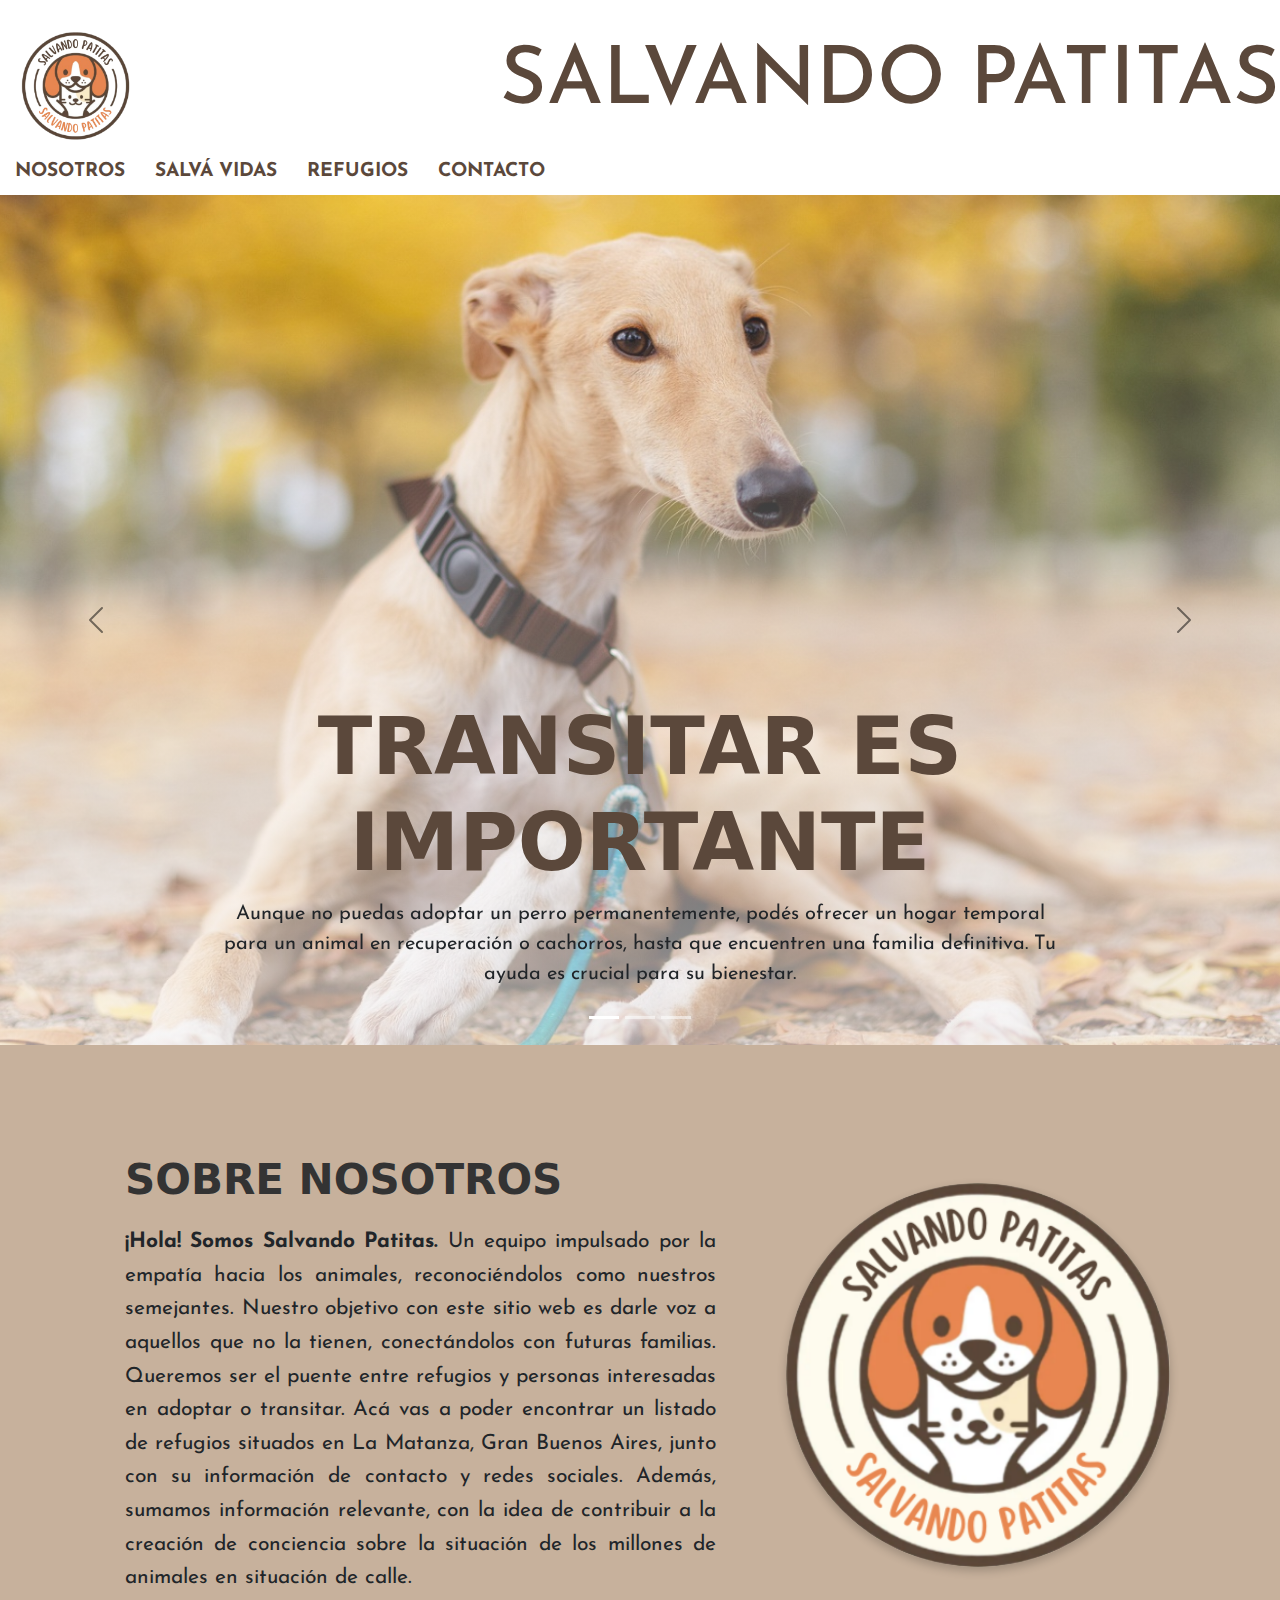
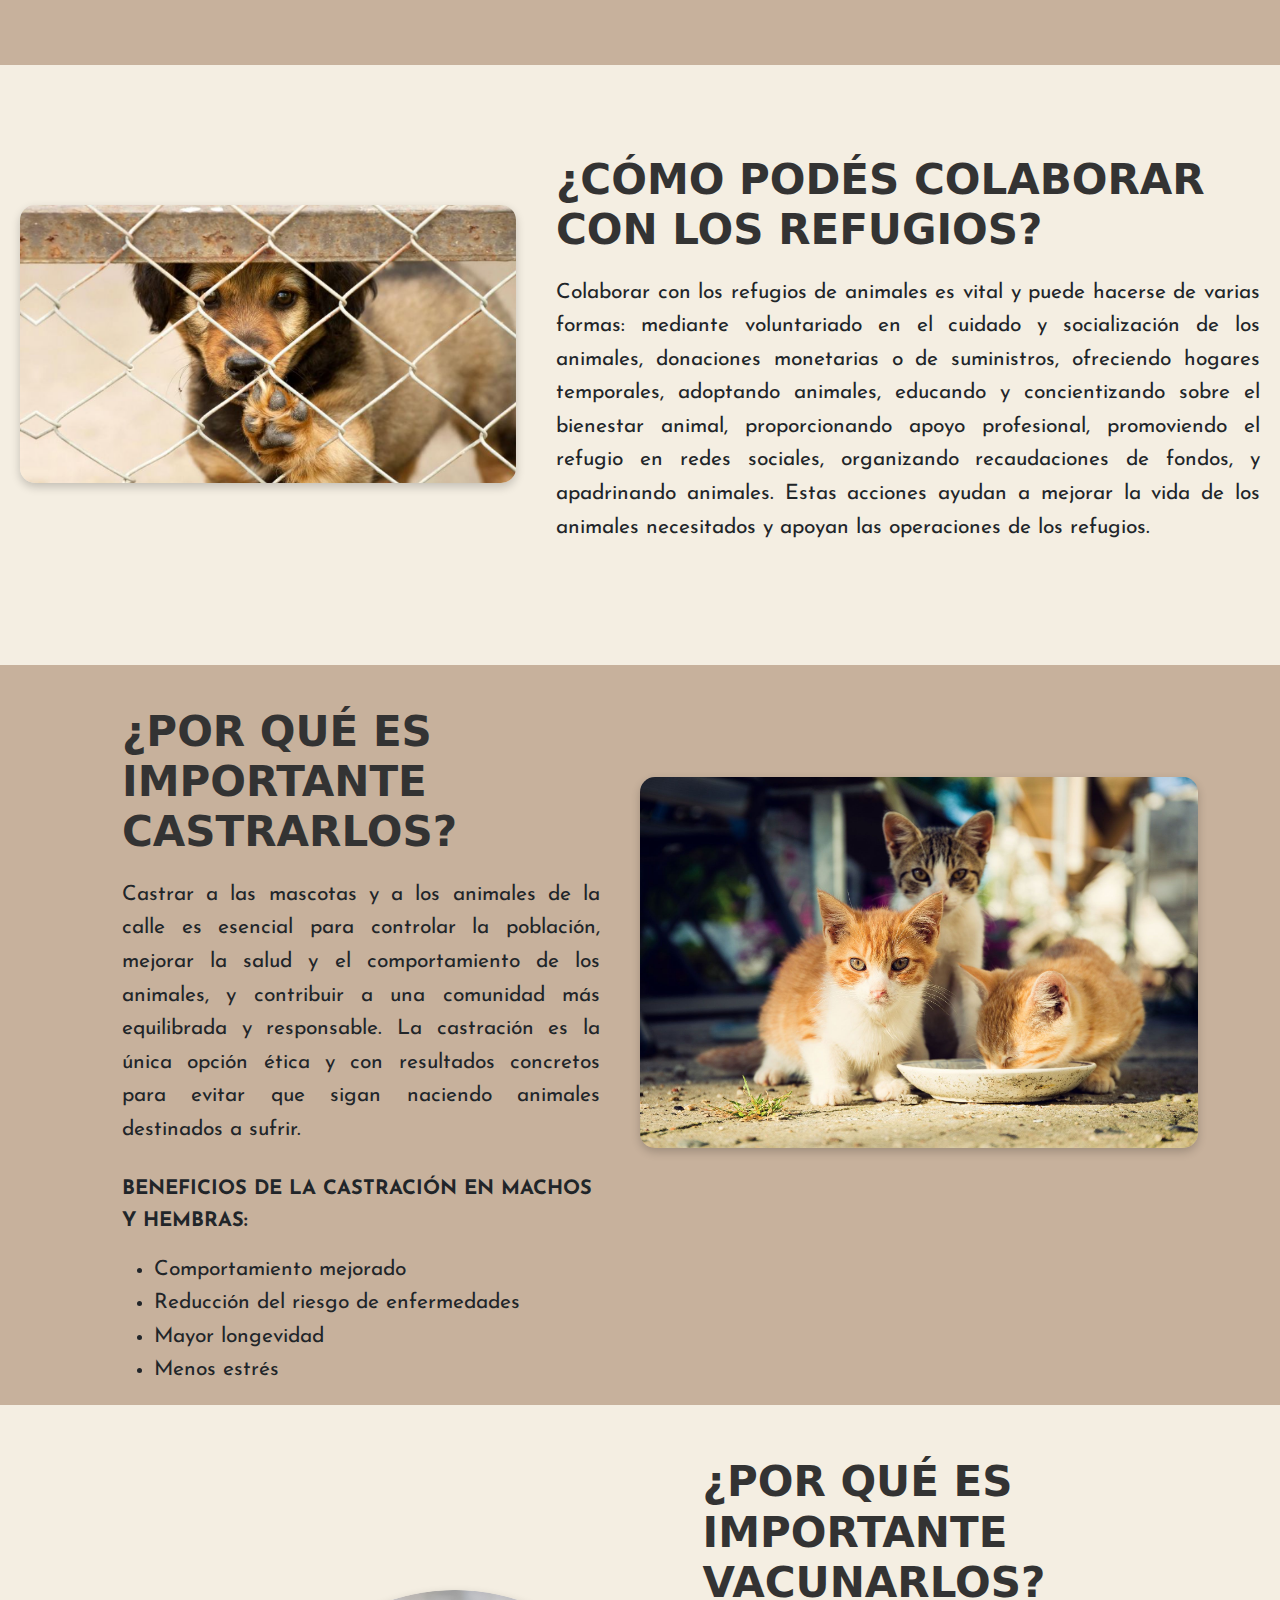
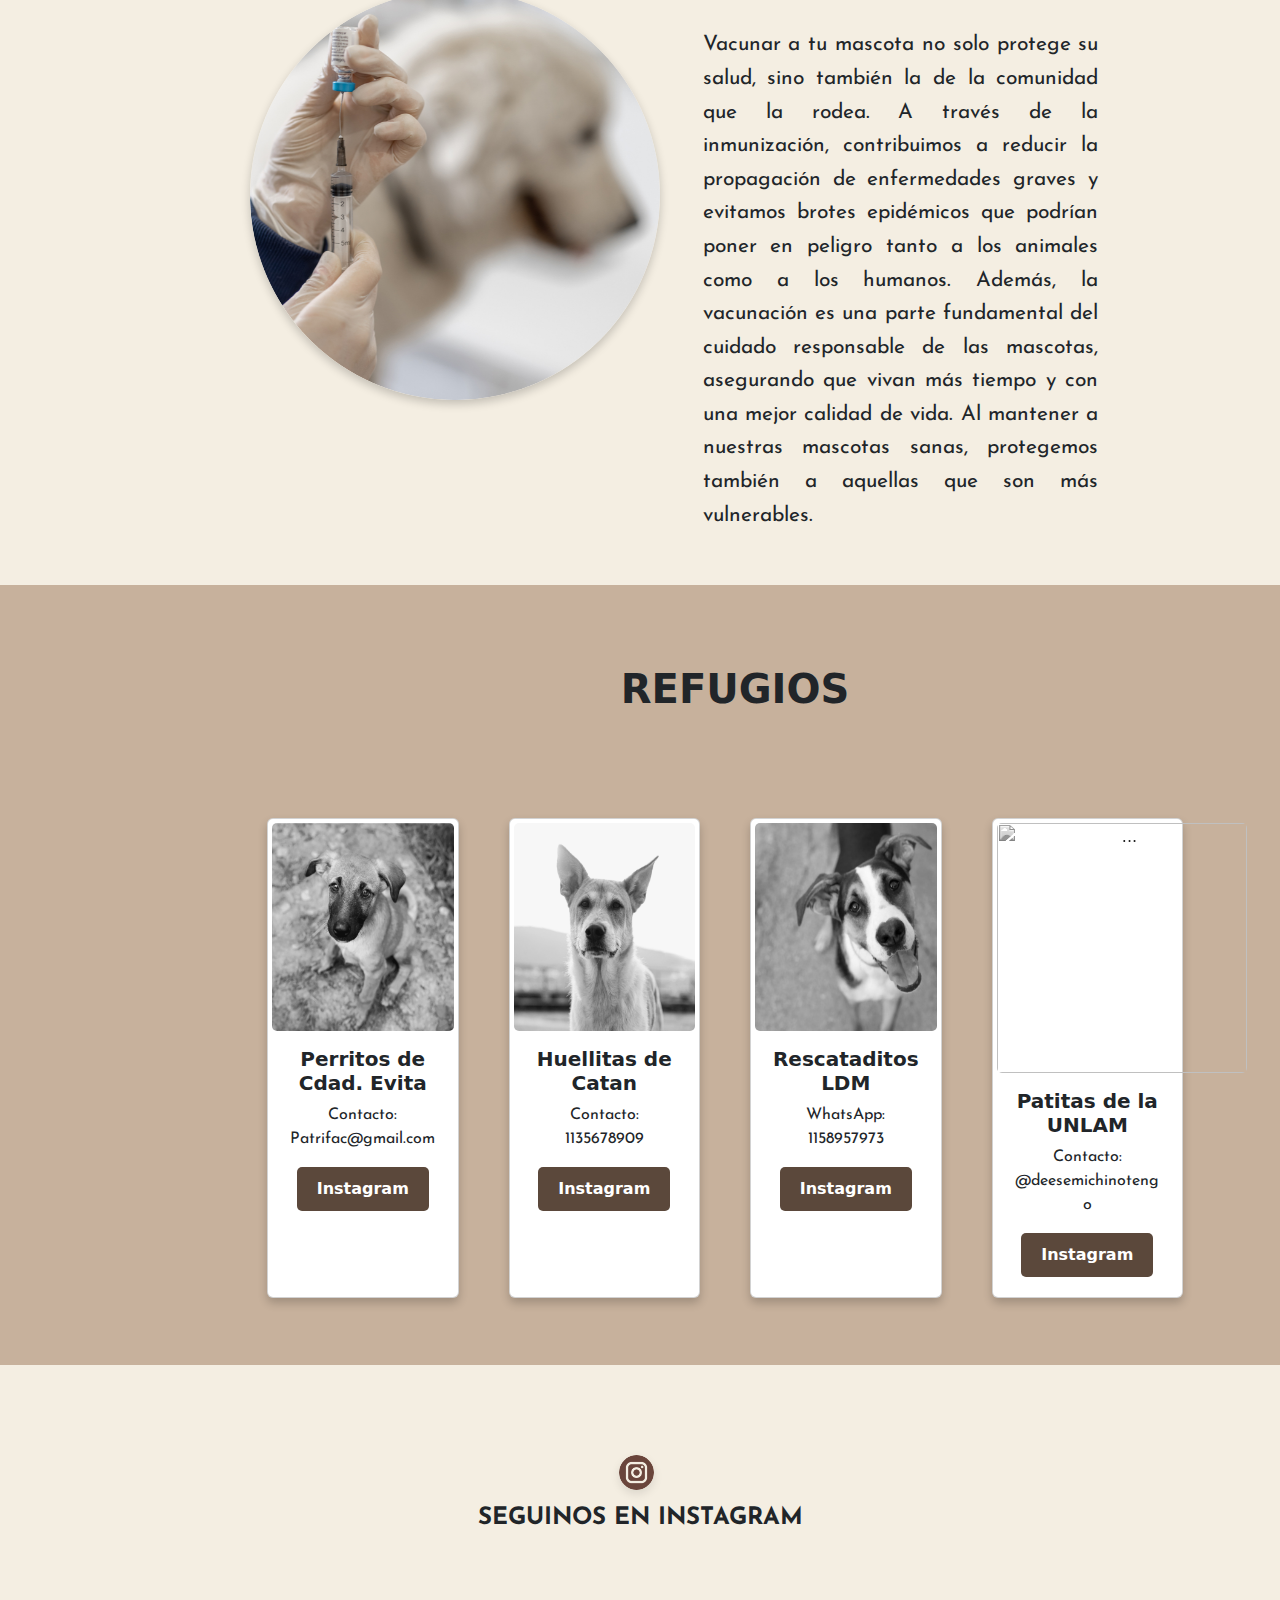
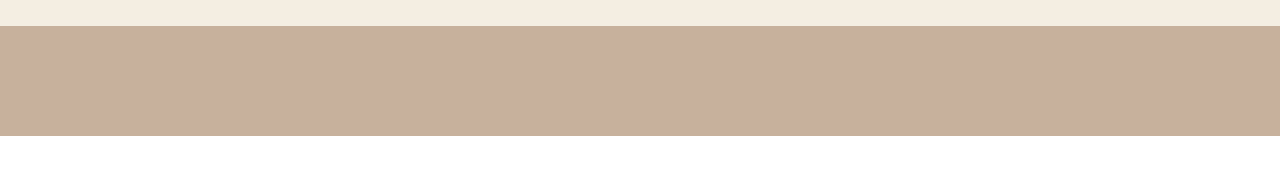
==== commit bb4cd655: "cambio seccion refugios" ====
--- a/html/index.html
+++ b/html/index.html
@@ -198,7 +198,7 @@
                   <h2 class="section-title" class="refugiostitulo"><strong> REFUGIOS </strong></h2>
                   <div class="cartascentradas">
                     <div class="card" style="width: 18rem;">
-                      <img src="https://image.petmd.com/files/styles/978x550/public/2021-12/stray%20dog%20looking%20back%20on%20road.jpg" class="RefugiosImg" alt="...">
+                      <img src="../imagenes/stray.png" class="RefugiosImg" alt="...">
                       <div class="card-body">
                         <h5 class="card-title"><strong>Perritos de Cdad. Evita</strong></h5>
                         <p class="card-text">Contacto: Patrifac@gmail.com </p>
@@ -206,7 +206,7 @@
                       </div>
                     </div>
                     <div class="card" style="width: 18rem;">
-                      <img src="https://images.squarespace-cdn.com/content/v1/5e7d1a6f18b2b26e9726b89f/56242148-bc8f-4477-b75d-10c9fe04406a/Screen+Shot+2022-05-09+at+4.14.23+PM.png" class="RefugiosImg" alt="...">
+                      <img src="../imagenes/stray1.png" class="RefugiosImg" alt="...">
                       <div class="card-body">
                         <h5 class="card-title"><strong>Huellitas de Catan</strong></h5>
                         <p class="card-text">Contacto: 1135678909</p>
@@ -214,7 +214,7 @@
                       </div>
                     </div>
                     <div class="card" style="width: 18rem;">
-                      <img src="https://assets3.thrillist.com/v1/image/3087747/792x594/scale;webp=auto;jpeg_quality=60.jpg" class="RefugiosImg" alt="...">
+                      <img src="../imagenes/stray2.png" class="RefugiosImg" alt="...">
                       <div class="card-body">
                         <h5 class="card-title"><strong>Rescataditos LDM</strong></h5>
                         <p class="card-text">WhatsApp: 1158957973 </p>
@@ -222,7 +222,7 @@
                       </div>
                     </div>
                     <div class="card" style="width: 18rem;">
-                      <img src="https://images.ctfassets.net/sfnkq8lmu5d7/3fpn49SoGavFjhwXoPe0HR/a7792000b30c7210d170f3aa56f1c8a1/The_Wildest_Editorial_Adopt_a_Dog_from_Another_Country_Hero.jpg?w=1000&h=750&fl=progressive&q=70&fm=jpg" class="RefugiosImg" alt="...">
+                      <img src="../imagenes/stray3.png" class="RefugiosImg" alt="...">
                       <div class="card-body">
                         <h5 class="card-title"><Strong>Patitas de la UNLAM</Strong></h5>
                         <p class="card-text">Contacto: @deesemichinotengo </p>
--- a/css/botones.css
+++ b/css/botones.css
@@ -1,5 +1,5 @@
 .RefugioBoton {
-    background-color: #5b483b; /* Color de fondo del botón */
+    background: #5b483b; /* Color de fondo del botón */
     color: white; /* Color del texto */
     padding: 10px 20px; /* Relleno del botón */
     text-align: center; /* Alinear texto en el centro */
--- a/css/secciones.css
+++ b/css/secciones.css
@@ -42,6 +42,8 @@
 .section-1-imagen {
     flex: 1;
     max-width: 40%;
+    border-radius: 50%;
+    box-shadow: 0 4px 10px rgba(0, 0, 0, 0.2);
     height: auto;
     position: relative;
     left: 50px;
@@ -75,7 +77,8 @@
     flex: 1;
     max-width: 40%;
     height: auto;
-    top: 35px;
+    margin-top: 50px;
+    margin-right: 20px; 
     border-radius: 15px;
     box-shadow: 0 4px 10px rgba(0, 0, 0, 0.2);
 
@@ -148,10 +151,10 @@
     height: 780px;
 }
 .section-4-imagen {
-    max-width: 33%; 
+    max-width: 32%; 
     border-radius: 50%; 
     box-shadow: 0 4px 10px rgba(0, 0, 0, 0.2);
-    margin: 100px;
+    margin: 100px 30px 100px 250px;
 }
 .section-4-title {
     font-size: 2em;
@@ -163,22 +166,22 @@
     font-size: 21px;
     max-width: 70%;
     line-height: 1.6;
-    margin: 0 auto;
+    margin: 0 0 auto;
 }
 
 .section-5 {
     background-color: #c7b19c;
-    padding: 5px 0;
-   
-    height: 600px;
+    padding: 5px 0; 
+    height: 700px;
     max-width: 1300px;
-    margin-left: 255px;
+    margin-left: 290px;
 
 }
 .section-5 .section-title {
     font-size: 2.5em;
     margin-top: 35px;
     margin-bottom: 80px;
+    margin-right: 100px;
 }
 
 .cartascentradas{ 
@@ -191,17 +194,18 @@
 }
 .paragraph-with-icon img {
     max-width: 60px;
+    border-radius: 50%; 
     margin-bottom: 10px;
     height: 780px;
+    box-shadow: 0 4px 10px rgba(0, 0, 0, 0.1);
     
+
 }/* Instagram de la pag*/
 
 
 .section-6 {
     font-size: 1.5em;
-    background-color:  #f4eee2
-
-    ;
+    background-color:  #f4eee2;
 }
 
 
@@ -222,7 +226,8 @@
 
 .card {
     width: 45rem; /* Aumenta el ancho de la carta */
-    margin: 15px; /* Añade un poco de margen alrededor de cada carta */
-    padding: 10px; /* Añade padding dentro de la carta */
+    margin: 25px; /* Añade un poco de margen alrededor de cada carta */
+    padding: 4px; /* Añade padding dentro de la carta */
     border-radius: 10px; /* Mantén los bordes redondeados */
-    box-shadow: 0 4px 8px rgba(0, 0, 0, 0.2); }+    box-shadow: 0 5px 10px rgba(0, 0, 0, 0.2);
+    transform: translateX(-60px); }--- a/css/carrusel.css
+++ b/css/carrusel.css
@@ -2,7 +2,7 @@
     position: relative;
 }
 #ajusteImagen img {
-    width: 100%; /* Cambia el tamaño según tus necesidades */
+    width: 100%; 
     height: 850px;
     margin: 0 auto;
   }
@@ -23,7 +23,7 @@
 .carousel-caption {
     z-index: 2;
 }
-/*quiero cambiar el grosor de las flechas y su color */
+
 .carousel-control-prev-icon,
 .carousel-control-next-icon {
     
--- a/css/redes.css
+++ b/css/redes.css
@@ -4,11 +4,11 @@
 }
 
 .paragraph-with-icon img {
-    margin-right: 8px; /* Ajusta el espacio entre el icono y el texto */
-    width: 35px;       /* Tamaño del icono */
-    height: 35px;      /* Tamaño del icono */
+    margin-right: 8px; 
+    width: 35px;      
+    height: 35px;    
 }
 
 .paragraph-with-icon p {
-    margin: 0; /* Elimina el margen del párrafo para asegurar la alineación */
+    margin: 0; 
 }